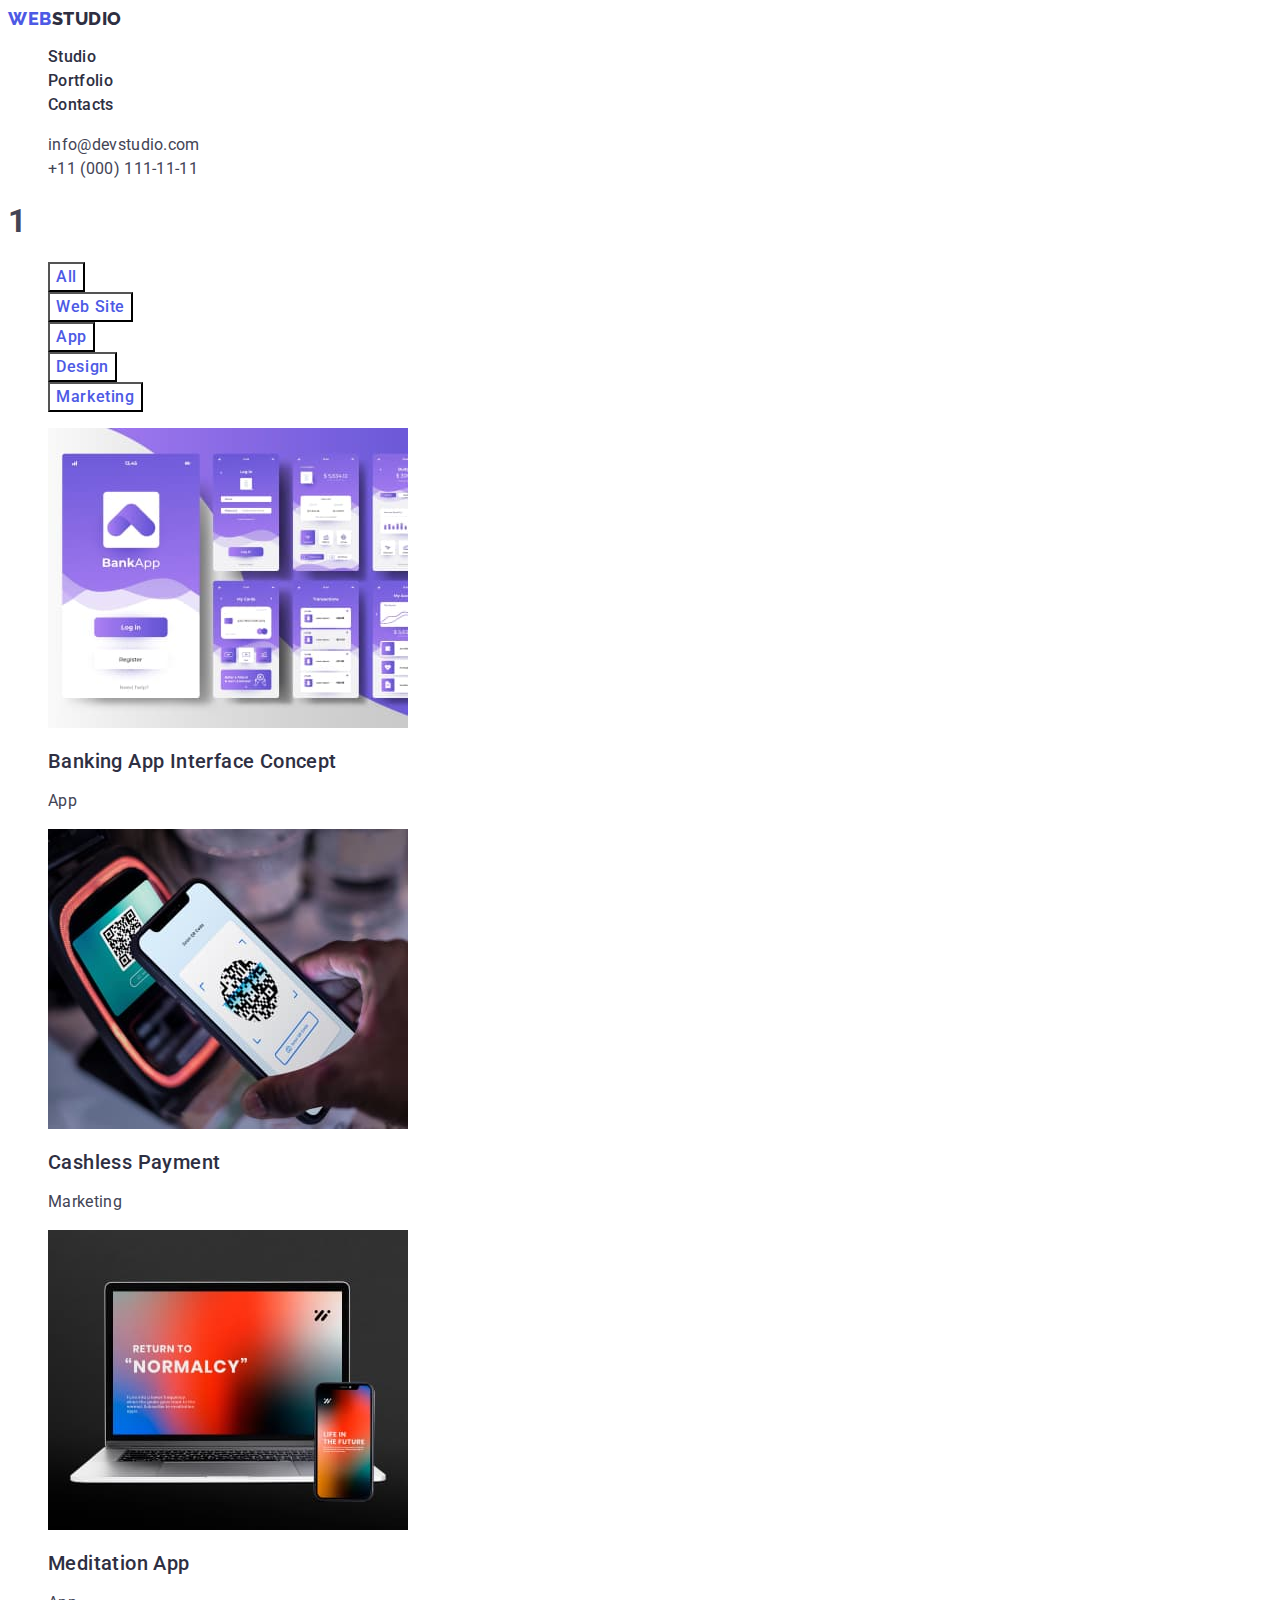
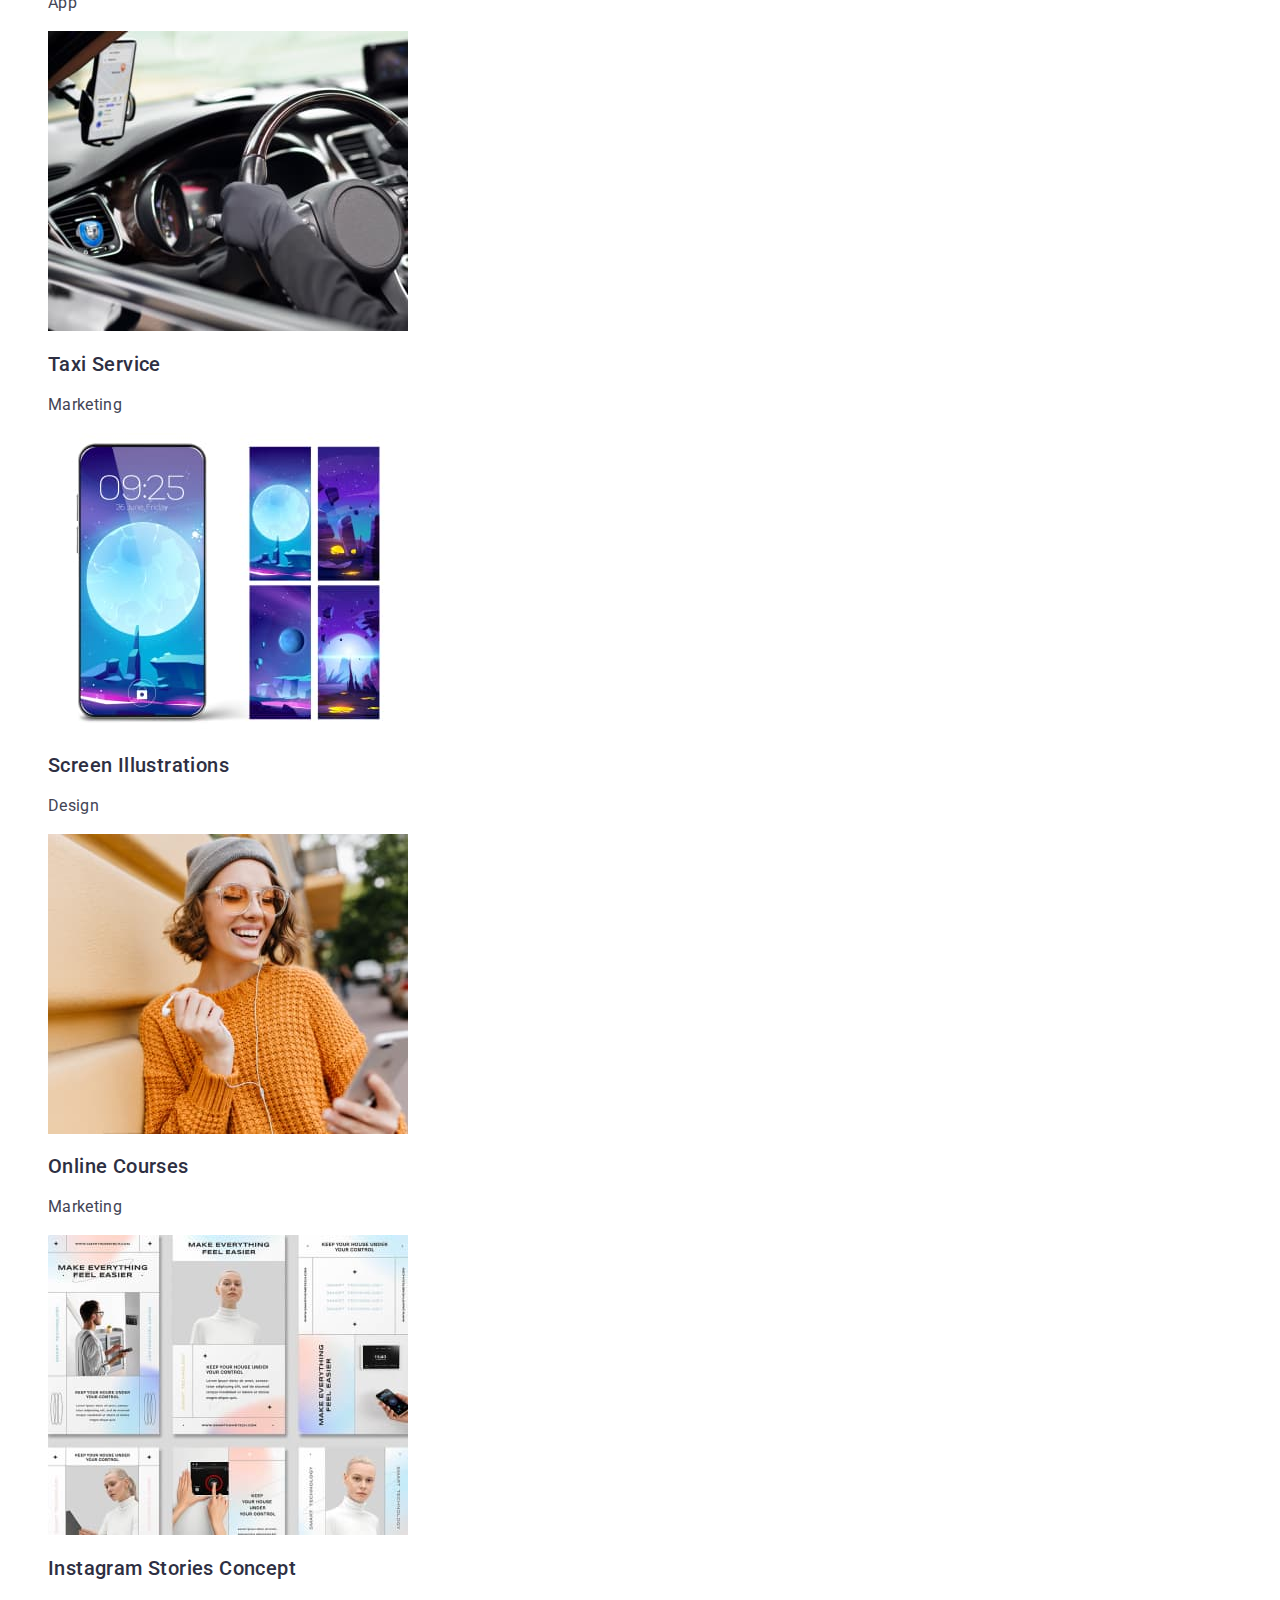
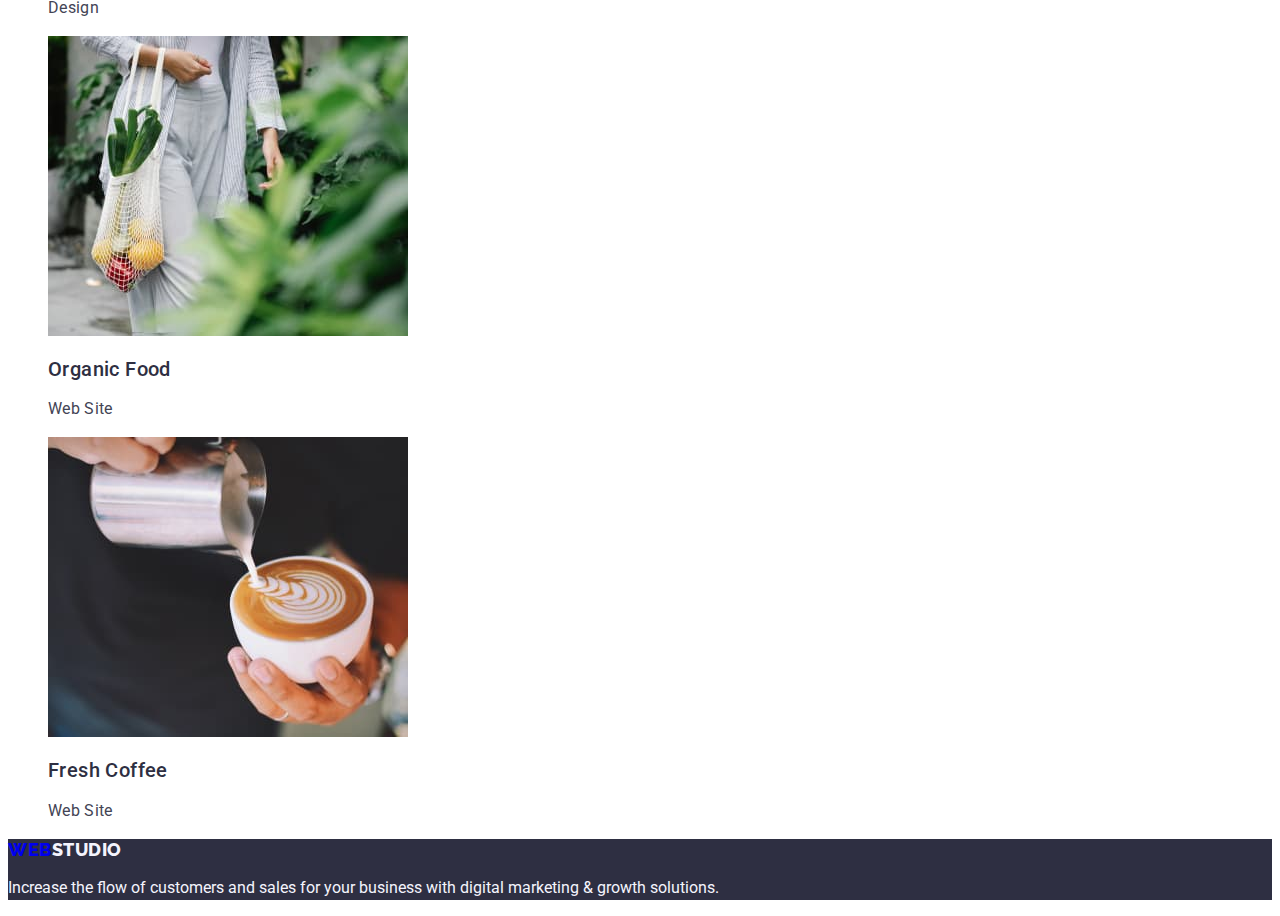
==== portfolio.html @ e20a9769 "4" ====
<!DOCTYPE html>
<html lang="en">
  <head>
    <meta charset="UTF-8" />
    <meta name="viewport" content="width=device-width, initial-scale=1.0" />
    <title>Document</title>
    <link href="./styles.css" rel="stylesheet" />
    <link rel="preconnect" href="https://fonts.googleapis.com" />
    <link rel="preconnect" href="https://fonts.gstatic.com" crossorigin />
    <link
      href="https://fonts.googleapis.com/css2?family=Raleway:wght@800&family=Roboto:wght@400;500;700&display=swap"
      rel="stylesheet"
    />
  </head>
  <body>
    <header class="header">
      <nav>
        <a href="./portfolio.html" class="pstudio link"
          >Web<span class="portstudio">Studio</span></a
        >
        <ul class="list">
          <li>
            <a href="./index.html" class="apstudio link">Studio</a>
          </li>
          <li>
            <a href="./portfolio.html" class="apstudio link"
              >Portfolio</a
            >
          </li>
          <li><a href="" class="apstudio link">Contacts</a></li>
        </ul>
        <address class="address">
          <ul class="list">
            <li>
              <a href="mailto:info@devstudio.com" class="pcontact link"
                >info@devstudio.com</a
              >
            </li>
            <li>
              <a href="tel:+110001111111" class="pcontact link"
                >+11 (000) 111-11-11</a
              >
            </li>
          </ul>
        </address>
      </nav>
    </header>
    <main>
      <section>
        <h1>1</h1>
        <ul class="list">
          <li><button type="button" class="button">All</button></li>
          <li>
            <button type="button" class="button">Web Site</button>
          </li>
          <li><button type="button" class="button">App</button></li>
          <li><button type="button" class="button">Design</button></li>
          <li>
            <button type="button" class="button">Marketing</button>
          </li>
        </ul>
        <ul class="list">
          <li>
            <a href="" class="link">
              <img
                src="./images2/img1.jpg"
                alt="Banking App Interface"
                width="360"
                height="300"
              />
              <h2 class="banking_app">Banking App Interface Concept</h2>
              <p class="app">App</p>
            </a>
          </li>
          <li>
            <a href="" class="link">
              <img
                src="./images2/img2.jpg"
                alt="Cashless payment"
                width="360"
                height="300"
              />
              <h2 class="banking_app">Cashless Payment</h2>
              <p class="app">Marketing</p>
            </a>
          </li>
          <li>
            <a href="" class="link">
              <img
                src="./images2/img3.jpg"
                alt="Meditation app"
                width="360"
                height="300"
              />
              <h2 class="banking_app">Meditation App</h2>
              <p class="app">App</p>
            </a>
          </li>
          <li>
            <a href="" class="link">
              <img
                src="./images2/img4.jpg"
                alt="Car and driver"
                width="360"
                height="300"
              />
              <h2 class="banking_app">Taxi Service</h2>
              <p class="app">Marketing</p>
            </a>
          </li>
          <li>
            <a href="" class="link">
              <img
                src="./images2/img5.jpg"
                alt="Smartphone"
                width="360"
                height="300"
              />
              <h2 class="banking_app">Screen Illustrations</h2>
              <p class="app">Design</p>
            </a>
          </li>
          <li>
            <a href="" class="link">
              <img
                src="images2/img6.jpg"
                alt="Woman with smartphone"
                width="360"
                height="300"
              />
              <h2 class="banking_app">Online Courses</h2>
              <p class="app">Marketing</p>
            </a>
          </li>
          <li>
            <a href="" class="link">
              <img
                src="./images2/img7.jpg"
                alt="Instagram stories"
                width="360"
                height="300"
              />
              <h2 class="banking_app">Instagram Stories Concept</h2>
              <p class="app">Design</p>
            </a>
          </li>
          <li>
            <a href="" class="link">
              <img
                src="./images2/img8.jpg"
                alt="Woman with bag"
                width="360"
                height="300"
              />
              <h2 class="banking_app">Organic Food</h2>
              <p class="app">Web Site</p>
            </a>
          </li>
          <li>
            <a href="" class="link">
              <img
                src="./images2/img9.jpg"
                alt="Coffee and milk"
                width="360"
                height="300"
              />
              <h2 class="banking_app">Fresh Coffee</h2>
              <p class="app">Web Site</p>
            </a>
          </li>
        </ul>
      </section>
    </main>
    <footer class="pfooter">
      <a href="./index.html" class="logo link"
        >Web<span class="p-studio">Studio</span></a
      >

      <p class="p-footer">
        Increase the flow of customers and sales for your business with digital
        marketing & growth solutions.
      </p>
    </footer>
  </body>
</html>
---- styles.css ----
:root{--primary-color:#4d5ae5;
--button--color:#4d5ae5;
--button--background-color:#F4F4FD;
--title-color:#2e2f42;
--section-color:#434455;}

body{font-family: "Roboto", sans-serif; color:#434455; background-color: #FFFFFF}

.web{font-family: "Raleway", sans-serif; font-weight: 800; font-size: 18px; line-height: 1.17; letter-spacing: 0.03em; text-transform: uppercase; color: #4D5AE5}

.link{text-decoration: none;}

.studio {color:#2E2F42; font-family: "Raleway", sans-serif; font-size:18px; font-weight: 800;}

.list{list-style: none}

.astudio{font-weight: 500; font-size: 16px; line-height: 1.5; letter-spacing: 0.02em; color:#2E2F42}

.astudio:focus{color:#404bbf;}

.astudio:hover{color: #404bbf}

.email{text-decoration: none; ; font-size: 16px; line-height: 1.5; letter-spacing: 0.02em; color: var(--section-color)}

.email:focus{color:#404bbf}

.email:hover{color:#404bbf}

.tel{text-decoration: none; ; font-size: 16px; line-height: 1.5; letter-spacing: 0.02em}

.tel:focus{color:#404bbf}

.tel:hover{color:#404bbf}

.footerweb2{text-decoration: none}

.mailandtel{color:#434455; font-family: "Roboto"; font-size: 16px; font-weight: 400; font-style: normal}

.presentation{background-color: #2E2F42; }

.solutions{line-height: 1.07; text-align: center; letter-spacing: 0.02em; color: #FFFFFF; font-size: 56px;}

.team{background-color: #F4F4FD}

footer{background-color:#2E2F42}
 
.order{background-color: #4D5AE5; color:#FFFFFF; cursor: pointer; font-family: Roboto, sans-serif; font-weight: 500; font-size: 16px; line-height: 1.5; letter-spacing: 0.04em;}

.order:focus{background-color: #404BBF;}

.order:hover{background-color:#404BBF}

.strategy{color:#2E2F42; font-weight: 500; font-size: 20px; line-height: 1.2; letter-spacing: 0.02em;}

.punctuality{color:#2E2F42; font-weight: 500; font-size: 20px; line-height: 1.2; letter-spacing: 0.02em;}

.diligence{color:#2E2F42; font-weight: 500; font-size: 20px; line-height: 1.2; letter-spacing: 0.02em;}

.technologies{color:#2E2F42; font-weight: 500; font-size: 20px; line-height: 1.2; letter-spacing: 0.02em;}

.problem{color: #434455;  font-size: 16px; line-height: 1.5; letter-spacing: 0.02em;}

.message{color: #434455;  font-size: 16px; line-height: 1.5; letter-spacing: 0.02em;}

.brands{color: #434455;  font-size: 16px; line-height: 1.5; letter-spacing: 0.02em;}

.digital{color: #434455;  font-size: 16px; line-height: 1.5; letter-spacing: 0.02em;}

.responsibilities{font-size: 36px; line-height: 1.11; text-align: center; letter-spacing: 0.02em; text-transform: capitalize; color: #2E2F42}

.team{font-size: 36px; line-height: 1.11; text-align: center; letter-spacing: 0.02em; text-transform: capitalize; color:#2E2F42}

.image{background-color:#FFFFFF}

.image_{background-color:#FFFFFF}

.image-{background-color:#FFFFFF}

.imagen{background-color:#FFFFFF}

.mark{font-weight: 500; font-size: 20px; line-height: 1.2; letter-spacing: 0.02em; color:#2E2F42}

.designer{color:#434455; font-size: 16px; line-height: 1.5; letter-spacing: 0.02em}

.tom{font-weight: 500; font-size: 20px; line-height: 1.2; letter-spacing: 0.02em; color:#2E2F42}

.developer{color:#434455; font-size: 16px; line-height: 1.5; letter-spacing: 0.02em;}

.camila{font-weight: 500; font-size: 20px; line-height: 1.2; letter-spacing: 0.02em; color:#2E2F42}

.market{color:#434455; font-size: 16px; line-height: 1.5; letter-spacing: 0.02em;}

.daniel{font-weight: 500; font-size: 20px; line-height: 1.2; letter-spacing: 0.02em; color:#2E2F42}

.ui_des{color:#434455; font-size: 16px; line-height: 1.5; letter-spacing: 0.02em;}

.p-footer{color: #F4F4Fd; line-height:1.5; letter-spacing: 0.02 em}

.footer_i{background-color: #2E2F42;}

.i_footer_link{font-family: "Raleway", sans-serif; font-weight: 800; font-size: 18px; line-height: 1.17; letter-spacing: 0.03em; text-transform: uppercase; color:#4D5AE5}

.studio_i{color:#F4F4FD}

.i_footer_p{line-height: 1.5; color:#F4F4FD; letter-spacing: 0.02em}

body{font-family: "Roboto", sans-serif; color:#434455;}

.pstudio{font-family: "Raleway", sans-serif; font-weight: 800; font-size: 18px; line-height: 1.17; letter-spacing: 0.03em; text-transform: uppercase; color: #4D5AE5}
.portstudio{color:var(--title-color)}
.apstudio{font-weight: 500; font-size: 16px; line-height: 1.5; letter-spacing: 0.02em; color: #2E2F42}

.apstudio:focus{color:#404bbf;}

.apstudio:hover{color:#404bbf;}

.apportfolio{font-weight: 500; font-size: 16px; line-height: 1.5; letter-spacing: 0.02em; color: #2E2F42}

.apportfolio:focus{color:#404bbf;}

.apportfolio:hover{color:#404bbf;}

.apcontacts{font-weight: 500; font-size: 16px; line-height: 1.5; letter-spacing: 0.02em; color: #2E2F42}

.apcontacts:focus{color:#404bbf;}

.apcontacts:hover{color:#404bbf;}

.list{list-style:none;}

.button{font-family: "Roboto", sans-serif; font-weight: 500; font-size: 16px; line-height: 1.5; letter-spacing: 0.04em; cursor: pointer;color: var(--button--color);background-color: var(--button-background-color);}

.button:focus{color:#FFFFFF; background-color: #404BBF;}

.button:hover{color:#FFFFFF; background-color: #404BBF;}

.icontact{font-size: 16px; line-height: 1.5; letter-spacing: 0.02em; color: var(--section-color)}

.icontact:hover{color:#404bbf}

.icontact:focus{color: #404bbf}

.banking_app{font-weight: 500; font-size: 20px; line-height: 1.2; letter-spacing: 0.02em; color:var(--title-color)}

.app{font-size: 16px; line-height: 1.5; letter-spacing: 0.02em;color:var(--section-color) }

.payment{font-weight: 500; font-size: 20px; line-height: 1.2; letter-spacing: 0.02em;color:var(--title-color)}

.markt{font-size: 16px; line-height: 1.5; letter-spacing: 0.02em;color:var(--section-color)  }

.meditation{font-weight: 500; font-size: 20px; line-height: 1.2; letter-spacing: 0.02em;color:var(--title-color)}

._app{font-size: 16px; line-height: 1.5; letter-spacing: 0.02em;color:var(--section-color)  }

.taxi{font-weight: 500; font-size: 20px; line-height: 1.2; letter-spacing: 0.02em;color:var(--title-color)}

._markt{font-size: 16px; line-height: 1.5; letter-spacing: 0.02em;color:var(--section-color)  }

.screen{font-weight: 500; font-size: 20px; line-height: 1.2; letter-spacing: 0.02em;color:var(--title-color)}

.design{font-size: 16px; line-height: 1.5; letter-spacing: 0.02em;color:var(--section-color)  }

.courses{font-weight: 500; font-size: 20px; line-height: 1.2; letter-spacing: 0.02em;color:var(--title-color)}

.-markt{font-size: 16px; line-height: 1.5; letter-spacing: 0.02em;color:var(--section-color)  }

.instagram{font-weight: 500; font-size: 20px; line-height: 1.2; letter-spacing: 0.02em;color:var(--title-color)}

._design{font-size: 16px; line-height: 1.5; letter-spacing: 0.02em;color:var(--section-color)  }

.food{font-weight: 500; font-size: 20px; line-height: 1.2; letter-spacing: 0.02em;color:var(--title-color)}

.site{font-size: 16px; line-height: 1.5; letter-spacing: 0.02em;color:var(--section-color)  }

.coffee{font-weight: 500; font-size: 20px; line-height: 1.2; letter-spacing: 0.02em;color:var(--title-color)}

._site{font-size: 16px; line-height: 1.5; letter-spacing: 0.02em;color:var(--section-color)  }

.pfooter{background-color: #2E2F42; }

.logo{font-family: "Raleway", sans-serif; font-weight: 800; font-size: 18px; line-height: 1.17; letter-spacing: 0.03em; text-transform: uppercase; var(--primary-color)}

.link{text-decoration: none;}

.p-studio{color:#F4F4FD}

.pcontact{font-size: 16px; line-height: 1.5; letter-spacing: 0.02em; color: var(--title0color)}

.pcontact:focus{color:#404BBF}

.pcontact:hover{color:#404BBF}

.address{font-style:normal}
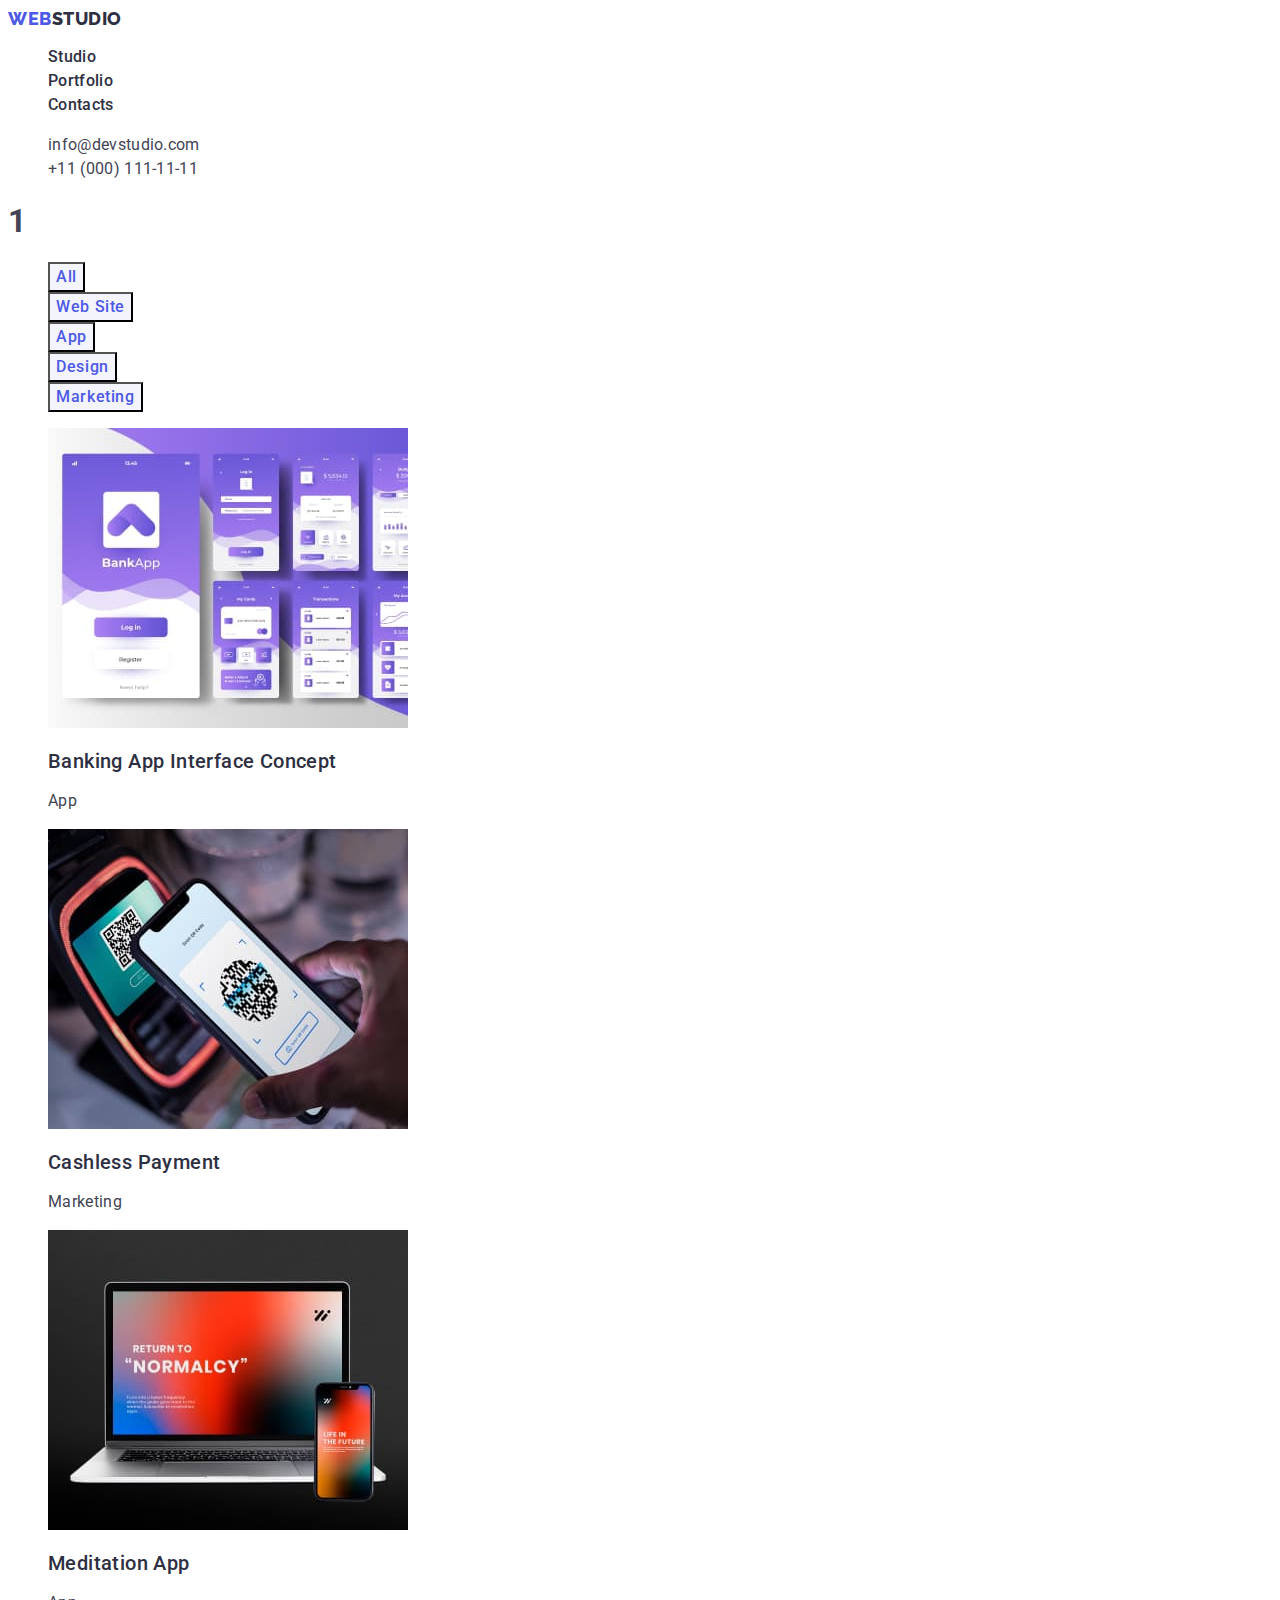
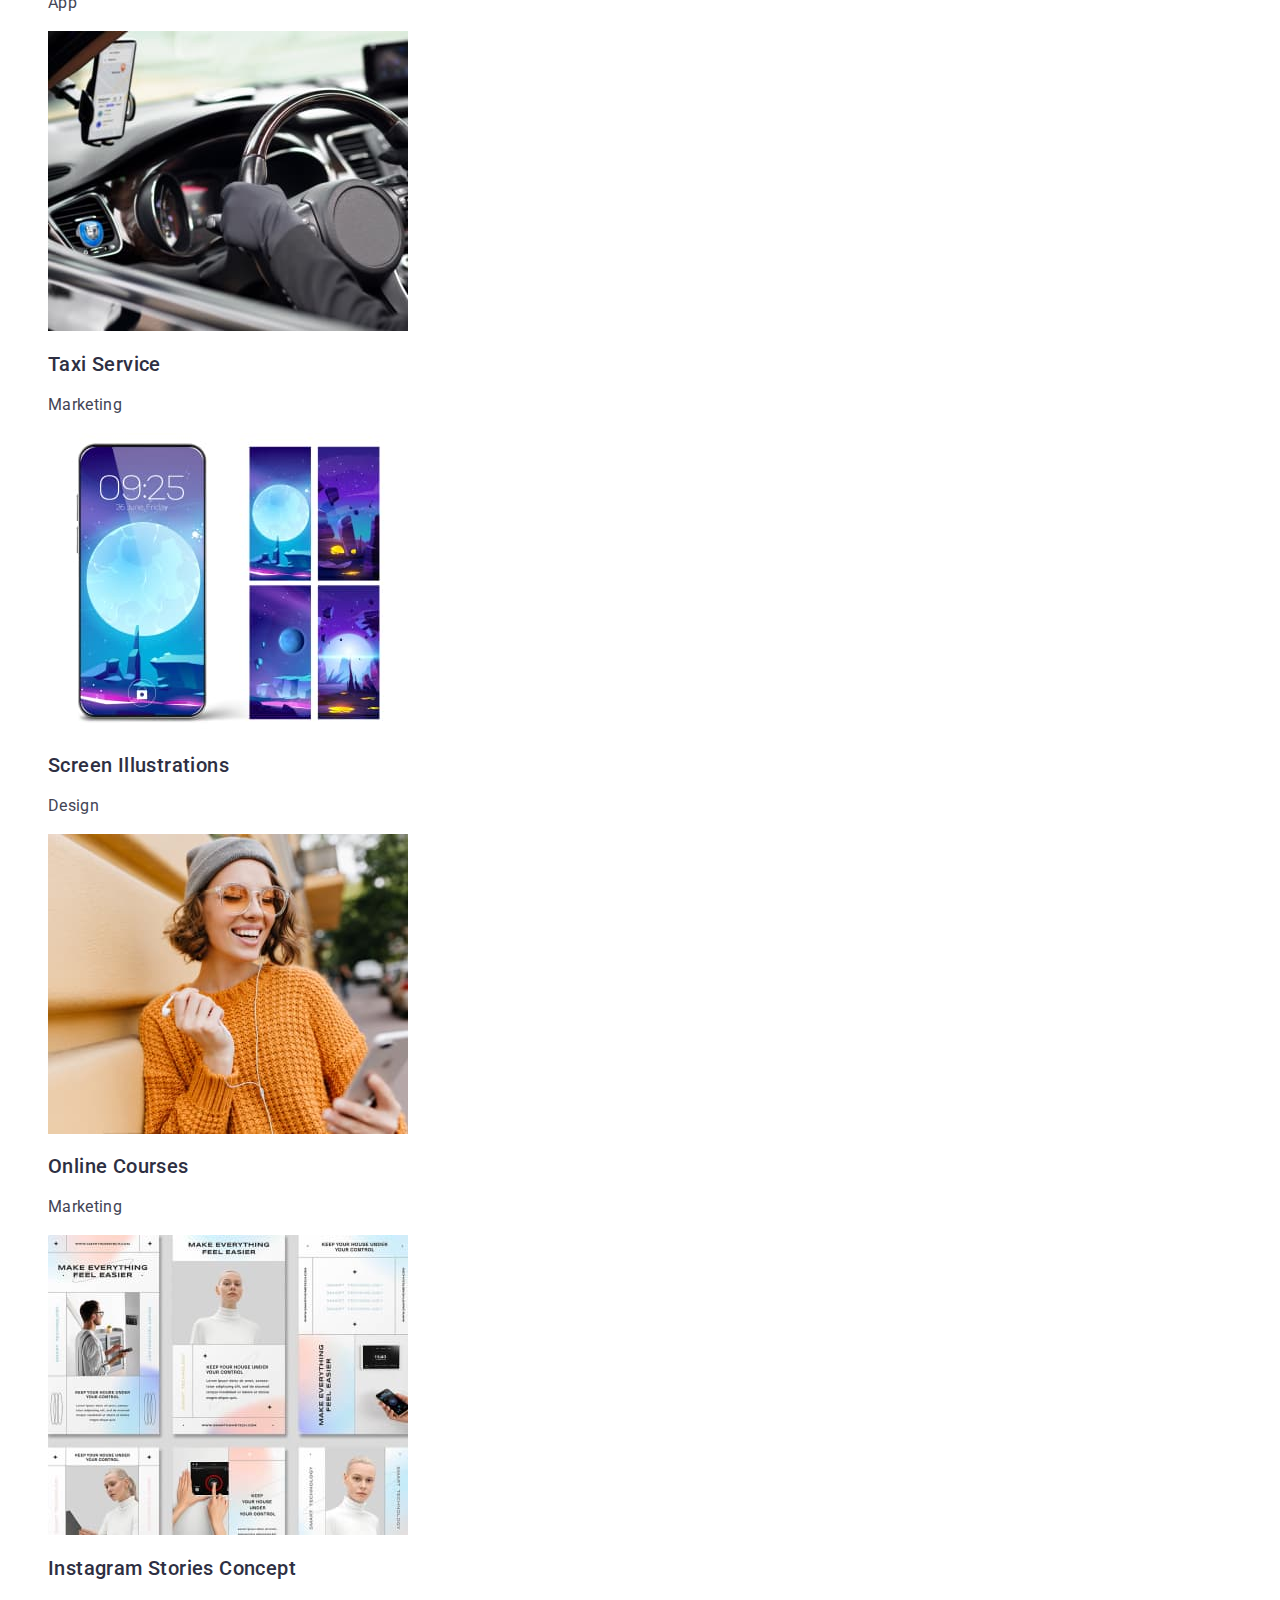
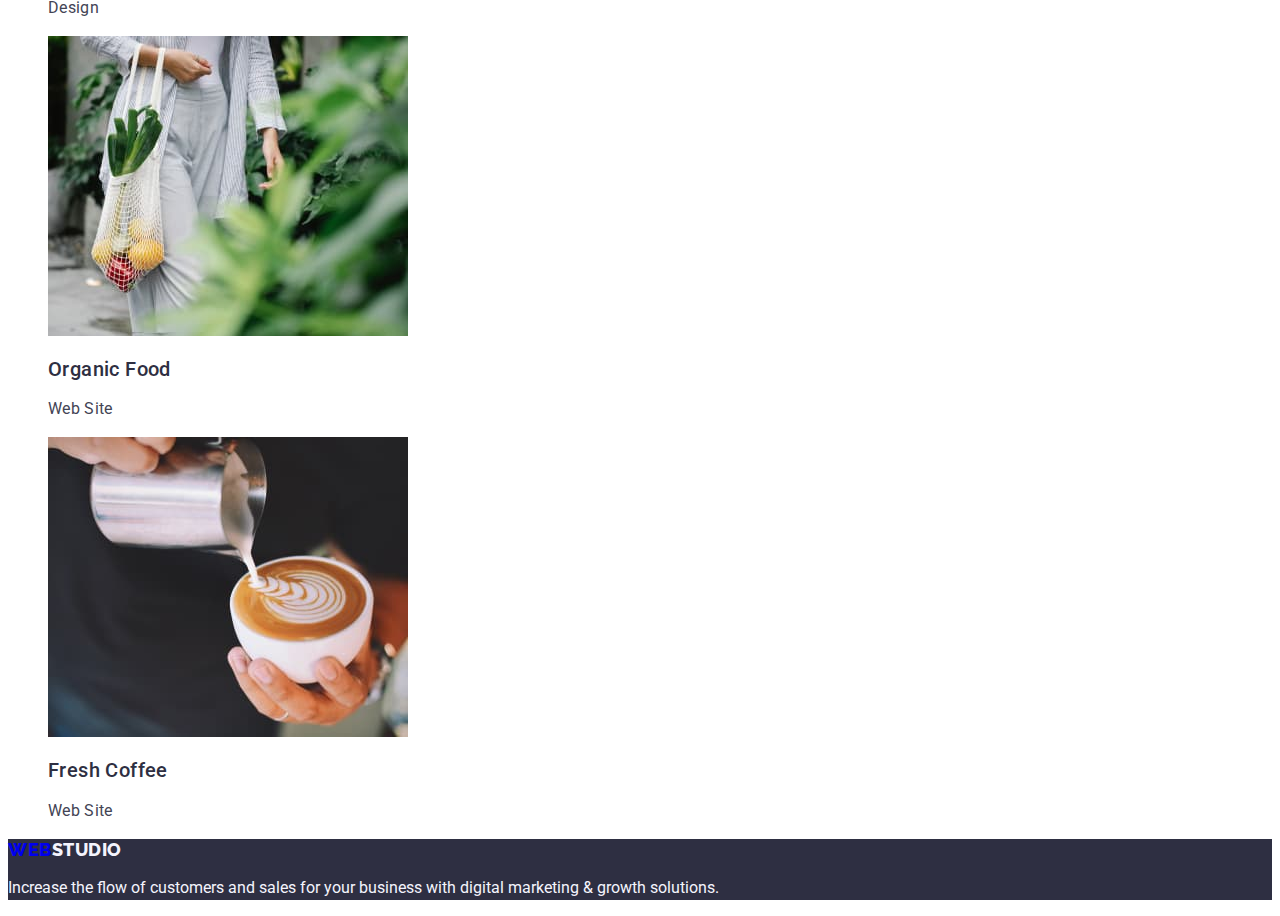
==== commit a58ffe32: "6" ====
--- a/portfolio.html
+++ b/portfolio.html
@@ -29,6 +29,7 @@
           </li>
           <li><a href="" class="apstudio link">Contacts</a></li>
         </ul>
+      </nav>
         <address class="address">
           <ul class="list">
             <li>
@@ -43,7 +44,6 @@
             </li>
           </ul>
         </address>
-      </nav>
     </header>
     <main>
       <section>
@@ -63,7 +63,7 @@
           <li>
             <a href="" class="link">
               <img
-                src="./images2/img1.jpg"
+                src="./images/img8.jpg"
                 alt="Banking App Interface"
                 width="360"
                 height="300"
@@ -75,7 +75,7 @@
           <li>
             <a href="" class="link">
               <img
-                src="./images2/img2.jpg"
+                src="./images/img9.jpg"
                 alt="Cashless payment"
                 width="360"
                 height="300"
@@ -87,7 +87,7 @@
           <li>
             <a href="" class="link">
               <img
-                src="./images2/img3.jpg"
+                src="./images/img10.jpg"
                 alt="Meditation app"
                 width="360"
                 height="300"
@@ -99,7 +99,7 @@
           <li>
             <a href="" class="link">
               <img
-                src="./images2/img4.jpg"
+                src="./images/img11.jpg"
                 alt="Car and driver"
                 width="360"
                 height="300"
@@ -111,7 +111,7 @@
           <li>
             <a href="" class="link">
               <img
-                src="./images2/img5.jpg"
+                src="./images/img12.jpg"
                 alt="Smartphone"
                 width="360"
                 height="300"
@@ -123,7 +123,7 @@
           <li>
             <a href="" class="link">
               <img
-                src="images2/img6.jpg"
+                src="./images/img13.jpg"
                 alt="Woman with smartphone"
                 width="360"
                 height="300"
@@ -135,7 +135,7 @@
           <li>
             <a href="" class="link">
               <img
-                src="./images2/img7.jpg"
+                src="./images/img14.jpg"
                 alt="Instagram stories"
                 width="360"
                 height="300"
@@ -147,7 +147,7 @@
           <li>
             <a href="" class="link">
               <img
-                src="./images2/img8.jpg"
+                src="./images/img15.jpg"
                 alt="Woman with bag"
                 width="360"
                 height="300"
@@ -159,7 +159,7 @@
           <li>
             <a href="" class="link">
               <img
-                src="./images2/img9.jpg"
+                src="./images/img16.jpg"
                 alt="Coffee and milk"
                 width="360"
                 height="300"
--- a/styles.css
+++ b/styles.css
@@ -128,7 +128,7 @@
 
 .list{list-style:none;}
 
-.button{font-family: "Roboto", sans-serif; font-weight: 500; font-size: 16px; line-height: 1.5; letter-spacing: 0.04em; cursor: pointer;color: var(--button--color);background-color: var(--button-background-color);}
+.button{font-family: "Roboto", sans-serif; font-weight: 500; font-size: 16px; line-height: 1.5; letter-spacing: 0.04em; cursor: pointer;color: var(--button--color);background-color: var(--button--background-color);}
 
 .button:focus{color:#FFFFFF; background-color: #404BBF;}
 
@@ -178,7 +178,7 @@
 
 .pfooter{background-color: #2E2F42; }
 
-.logo{font-family: "Raleway", sans-serif; font-weight: 800; font-size: 18px; line-height: 1.17; letter-spacing: 0.03em; text-transform: uppercase; var(--primary-color)}
+.logo{font-family: "Raleway", sans-serif; font-weight: 800; font-size: 18px; line-height: 1.17; letter-spacing: 0.03em; text-transform: uppercase; var(--button--color)}
 
 .link{text-decoration: none;}
 
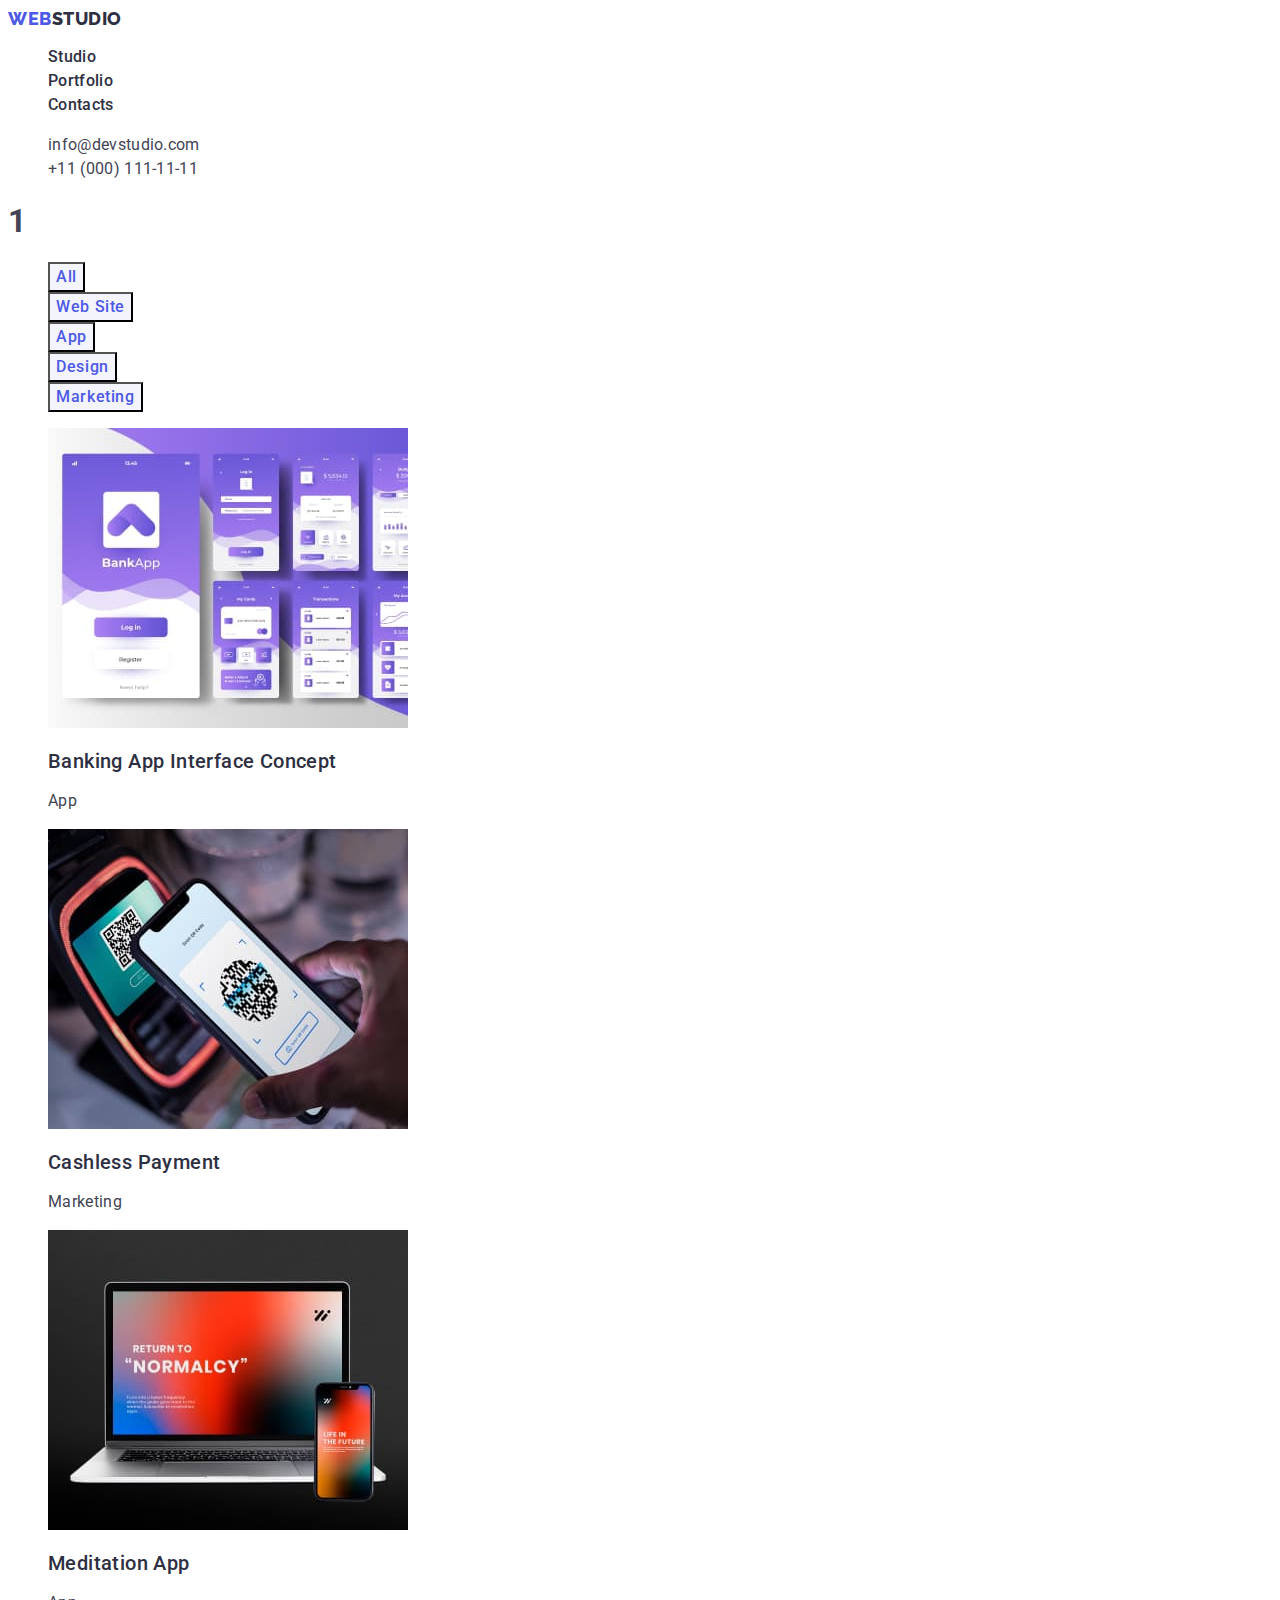
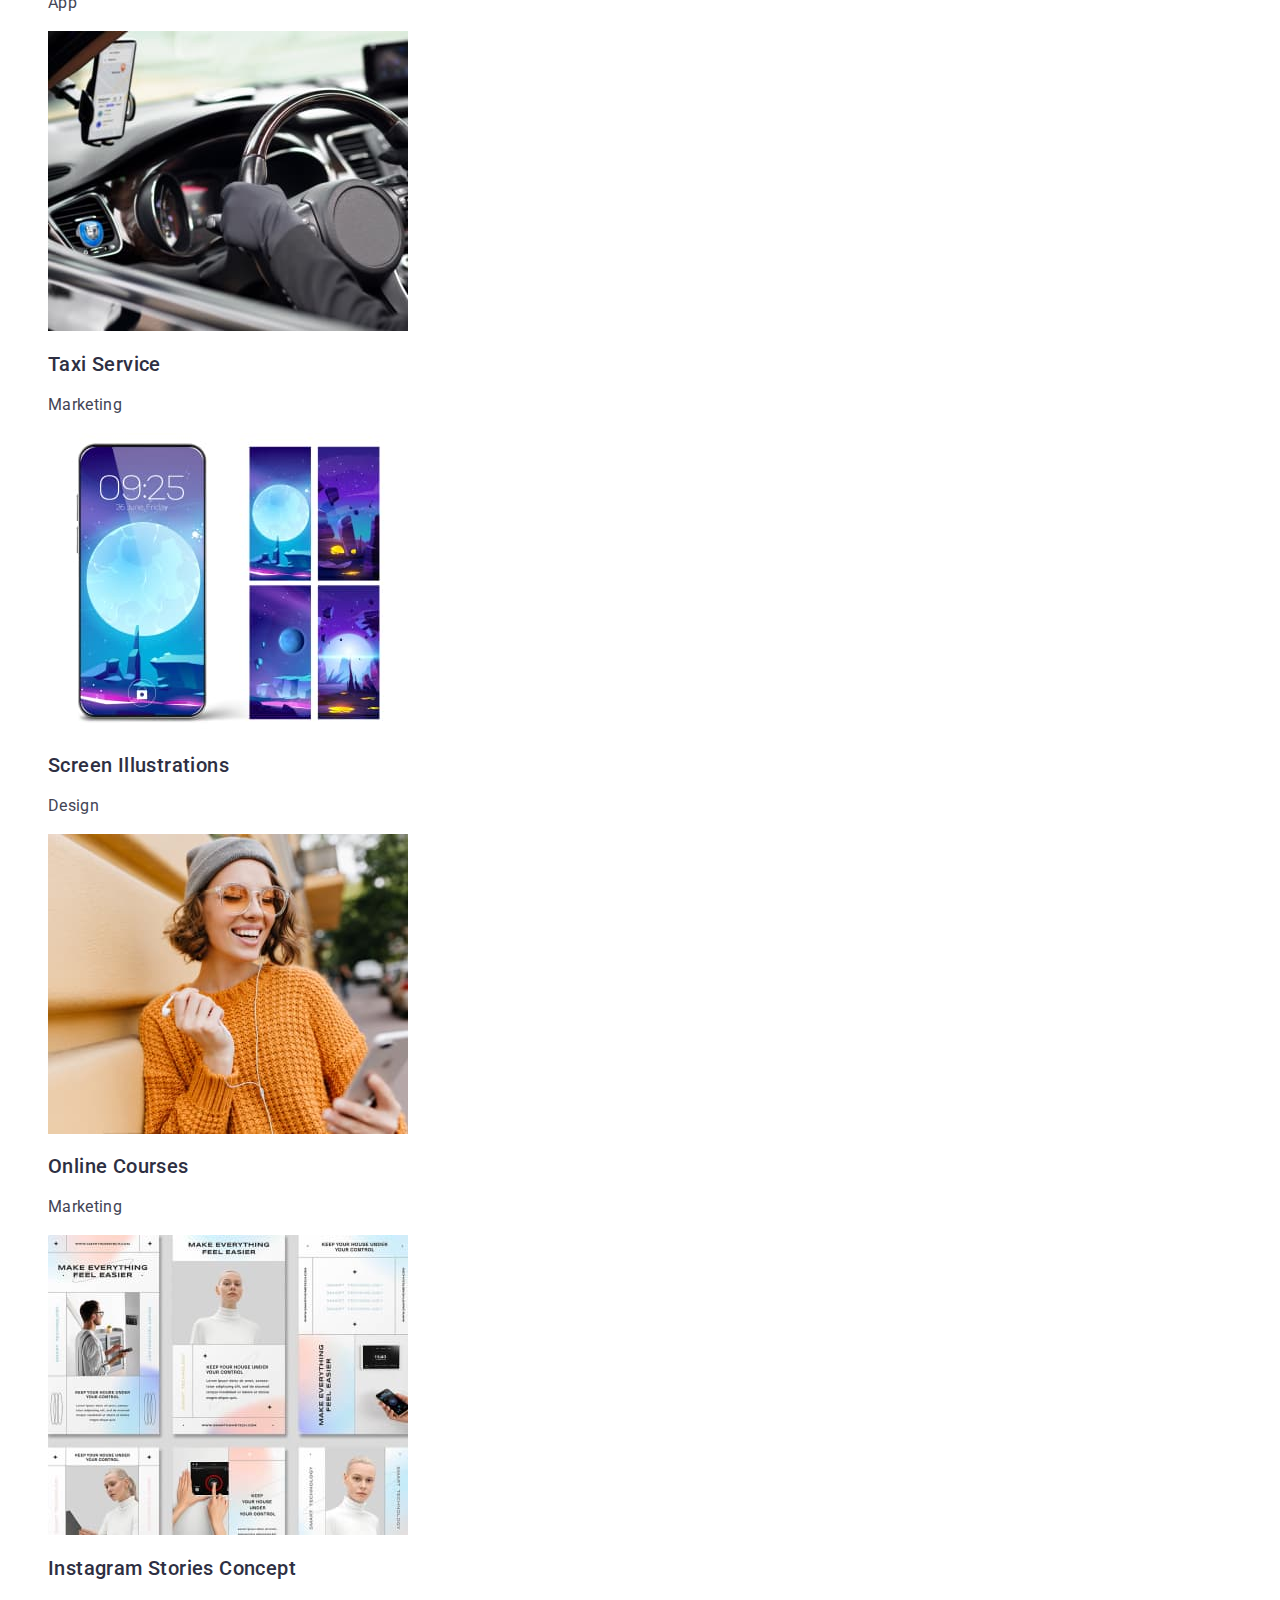
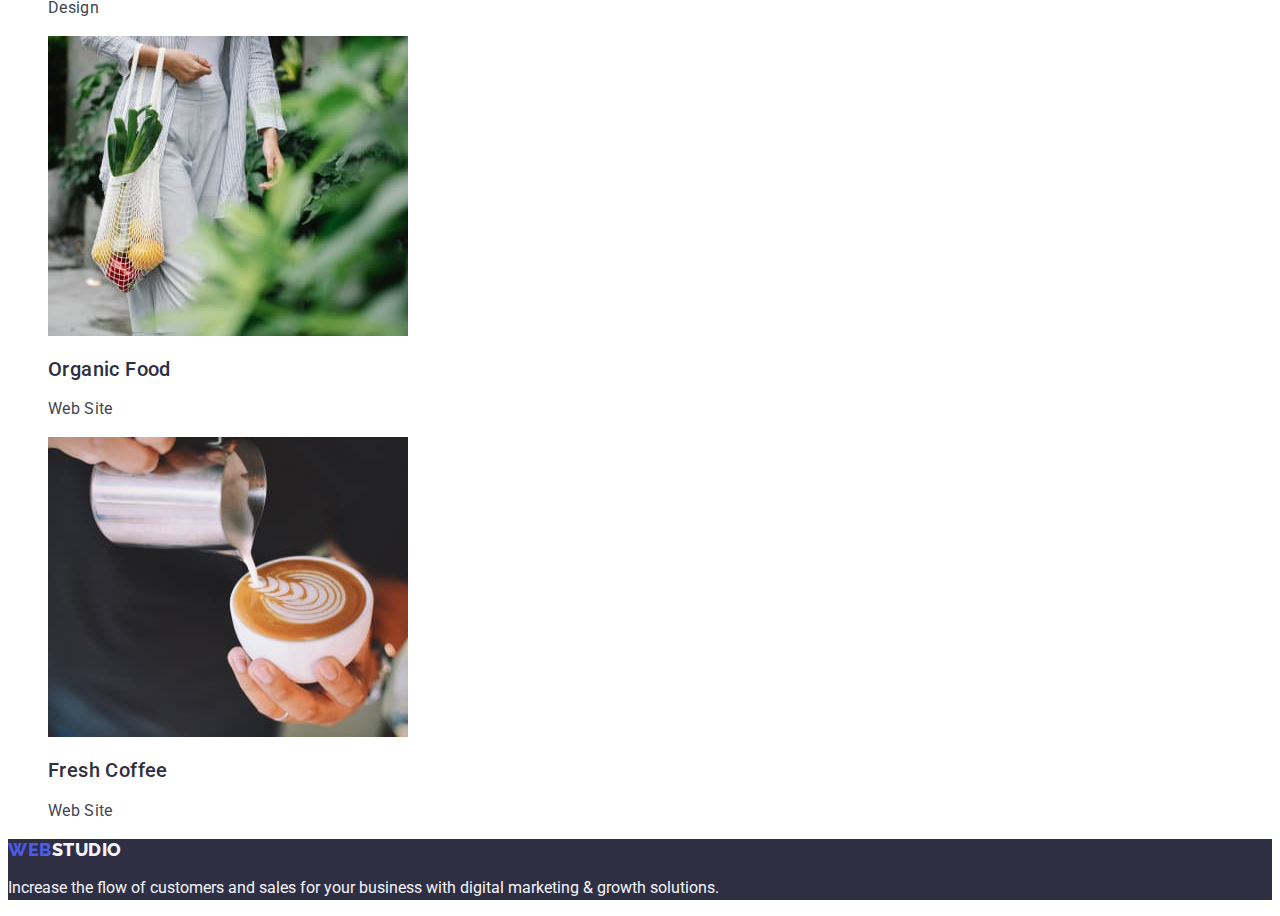
==== commit aec16376: "7" ====
--- a/portfolio.html
+++ b/portfolio.html
@@ -4,7 +4,7 @@
     <meta charset="UTF-8" />
     <meta name="viewport" content="width=device-width, initial-scale=1.0" />
     <title>Document</title>
-    <link href="./styles.css" rel="stylesheet" />
+    <link href="./css/styles.css" rel="stylesheet" />
     <link rel="preconnect" href="https://fonts.googleapis.com" />
     <link rel="preconnect" href="https://fonts.gstatic.com" crossorigin />
     <link
--- a/css/styles.css
+++ b/css/styles.css
@@ -0,0 +1,112 @@
+:root{--primary-color:#4d5ae5;
+--button--color:#4d5ae5;
+--button--background-color:#F4F4FD;
+--title-color:#2e2f42;
+--section-color:#434455;}
+
+body{font-family: "Roboto", sans-serif; color:#434455; background-color: #FFFFFF}
+
+.web{font-family: "Raleway", sans-serif; font-weight: 800; font-size: 18px; line-height: 1.17; letter-spacing: 0.03em; text-transform: uppercase; color: #4D5AE5}
+
+.link{text-decoration: none;}
+
+.studio {color:#2E2F42; font-family: "Raleway", sans-serif; font-size:18px; font-weight: 800;}
+
+.list{list-style: none}
+
+.astudio{font-weight: 500; font-size: 16px; line-height: 1.5; letter-spacing: 0.02em; color:#2E2F42}
+
+.astudio:focus{color:#404bbf;}
+
+.astudio:hover{color: #404bbf}
+
+.footerweb2{text-decoration: none}
+
+.mailandtel{color:#434455; font-family: "Roboto"; font-size: 16px; font-weight: 400; font-style: normal}
+
+.presentation{background-color: #2E2F42; }
+
+.solutions{line-height: 1.07; text-align: center; letter-spacing: 0.02em; color: #FFFFFF; font-size: 56px;}
+
+.team{background-color: #F4F4FD}
+
+footer{background-color:#2E2F42}
+ 
+.service{background-color: #4D5AE5; color:#FFFFFF; cursor: pointer; font-family: Roboto, sans-serif; font-weight: 500; font-size: 16px; line-height: 1.5; letter-spacing: 0.04em;}
+
+.service:focus{background-color: #404BBF;}
+
+.service:hover{background-color:#404BBF}
+
+.strategy{color:#2E2F42; font-weight: 500; font-size: 20px; line-height: 1.2; letter-spacing: 0.02em;}
+
+.problem{color: #434455;  font-size: 16px; line-height: 1.5; letter-spacing: 0.02em;}
+
+.responsibilities{font-size: 36px; line-height: 1.11; text-align: center; letter-spacing: 0.02em; text-transform: capitalize; color: #2E2F42}
+
+.team{font-size: 36px; line-height: 1.11; text-align: center; letter-spacing: 0.02em; text-transform: capitalize; color:#2E2F42}
+
+.image{background-color:#FFFFFF}
+
+.mark{font-weight: 500; font-size: 20px; line-height: 1.2; letter-spacing: 0.02em; color:#2E2F42}
+
+.designer{color:#434455; font-size: 16px; line-height: 1.5; letter-spacing: 0.02em}
+
+.ui_des{color:#434455; font-size: 16px; line-height: 1.5; letter-spacing: 0.02em;}
+
+.p-footer{color: #F4F4Fd; line-height:1.5; letter-spacing: 0.02 em}
+
+.footer_i{background-color: #2E2F42;}
+
+.i_footer_link{font-family: "Raleway", sans-serif; font-weight: 800; font-size: 18px; line-height: 1.17; letter-spacing: 0.03em; text-transform: uppercase; color:#4D5AE5}
+
+.studio_i{color:#F4F4FD}
+
+.i_footer_p{line-height: 1.5; color:#F4F4FD; letter-spacing: 0.02em}
+
+body{font-family: "Roboto", sans-serif; color:#434455;}
+
+.pstudio{font-family: "Raleway", sans-serif; font-weight: 800; font-size: 18px; line-height: 1.17; letter-spacing: 0.03em; text-transform: uppercase; color: #4D5AE5}
+.portstudio{color:var(--title-color)}
+.apstudio{font-weight: 500; font-size: 16px; line-height: 1.5; letter-spacing: 0.02em; color: #2E2F42}
+
+.apstudio:focus{color:#404bbf;}
+
+.apstudio:hover{color:#404bbf;}
+
+.list{list-style:none;}
+
+.button{font-family: "Roboto", sans-serif; font-weight: 500; font-size: 16px; line-height: 1.5; letter-spacing: 0.04em; cursor: pointer;color: var(--button--color);background-color: var(--button--background-color);}
+
+.button:focus{color:#FFFFFF; background-color: #404BBF;}
+
+.button:hover{color:#FFFFFF; background-color: #404BBF;}
+
+.icontact{font-size: 16px; line-height: 1.5; letter-spacing: 0.02em; color: var(--section-color)}
+
+.icontact:hover{color:#404bbf}
+
+.icontact:focus{color: #404bbf}
+
+.banking_app{font-weight: 500; font-size: 20px; line-height: 1.2; letter-spacing: 0.02em; color:var(--title-color)}
+
+.app{font-size: 16px; line-height: 1.5; letter-spacing: 0.02em;color:var(--section-color) }
+
+.pfooter{background-color: #2E2F42; }
+
+.logo{font-family: "Raleway", sans-serif; font-weight: 800; font-size: 18px; line-height: 1.17; letter-spacing: 0.03em; text-transform: uppercase;color: var(--button--color)}
+
+.link{text-decoration: none;}
+
+.p-studio{color:#F4F4FD}
+
+.pcontact{font-size: 16px; line-height: 1.5; letter-spacing: 0.02em; color: var(--title0color)}
+
+.pcontact:focus{color:#404BBF}
+
+.pcontact:hover{color:#404BBF}
+
+.address{font-style:normal}
+
+
+
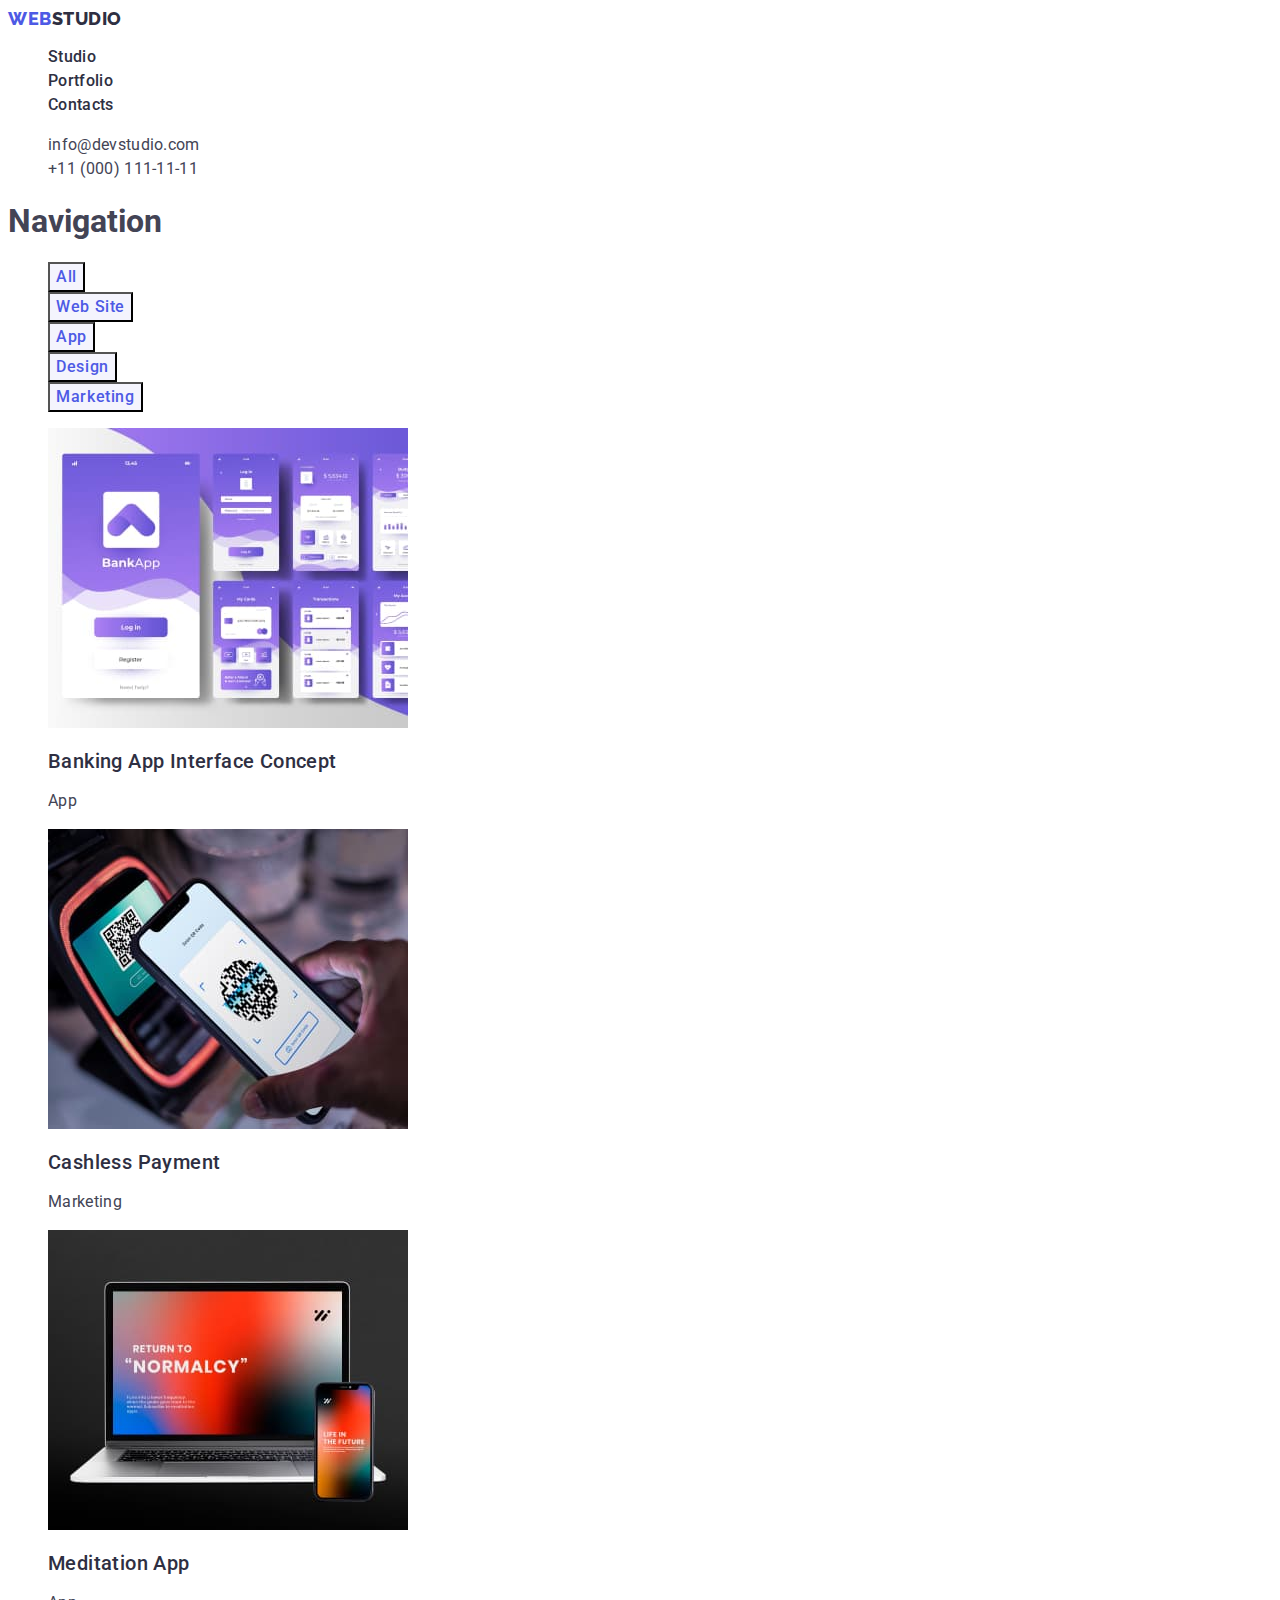
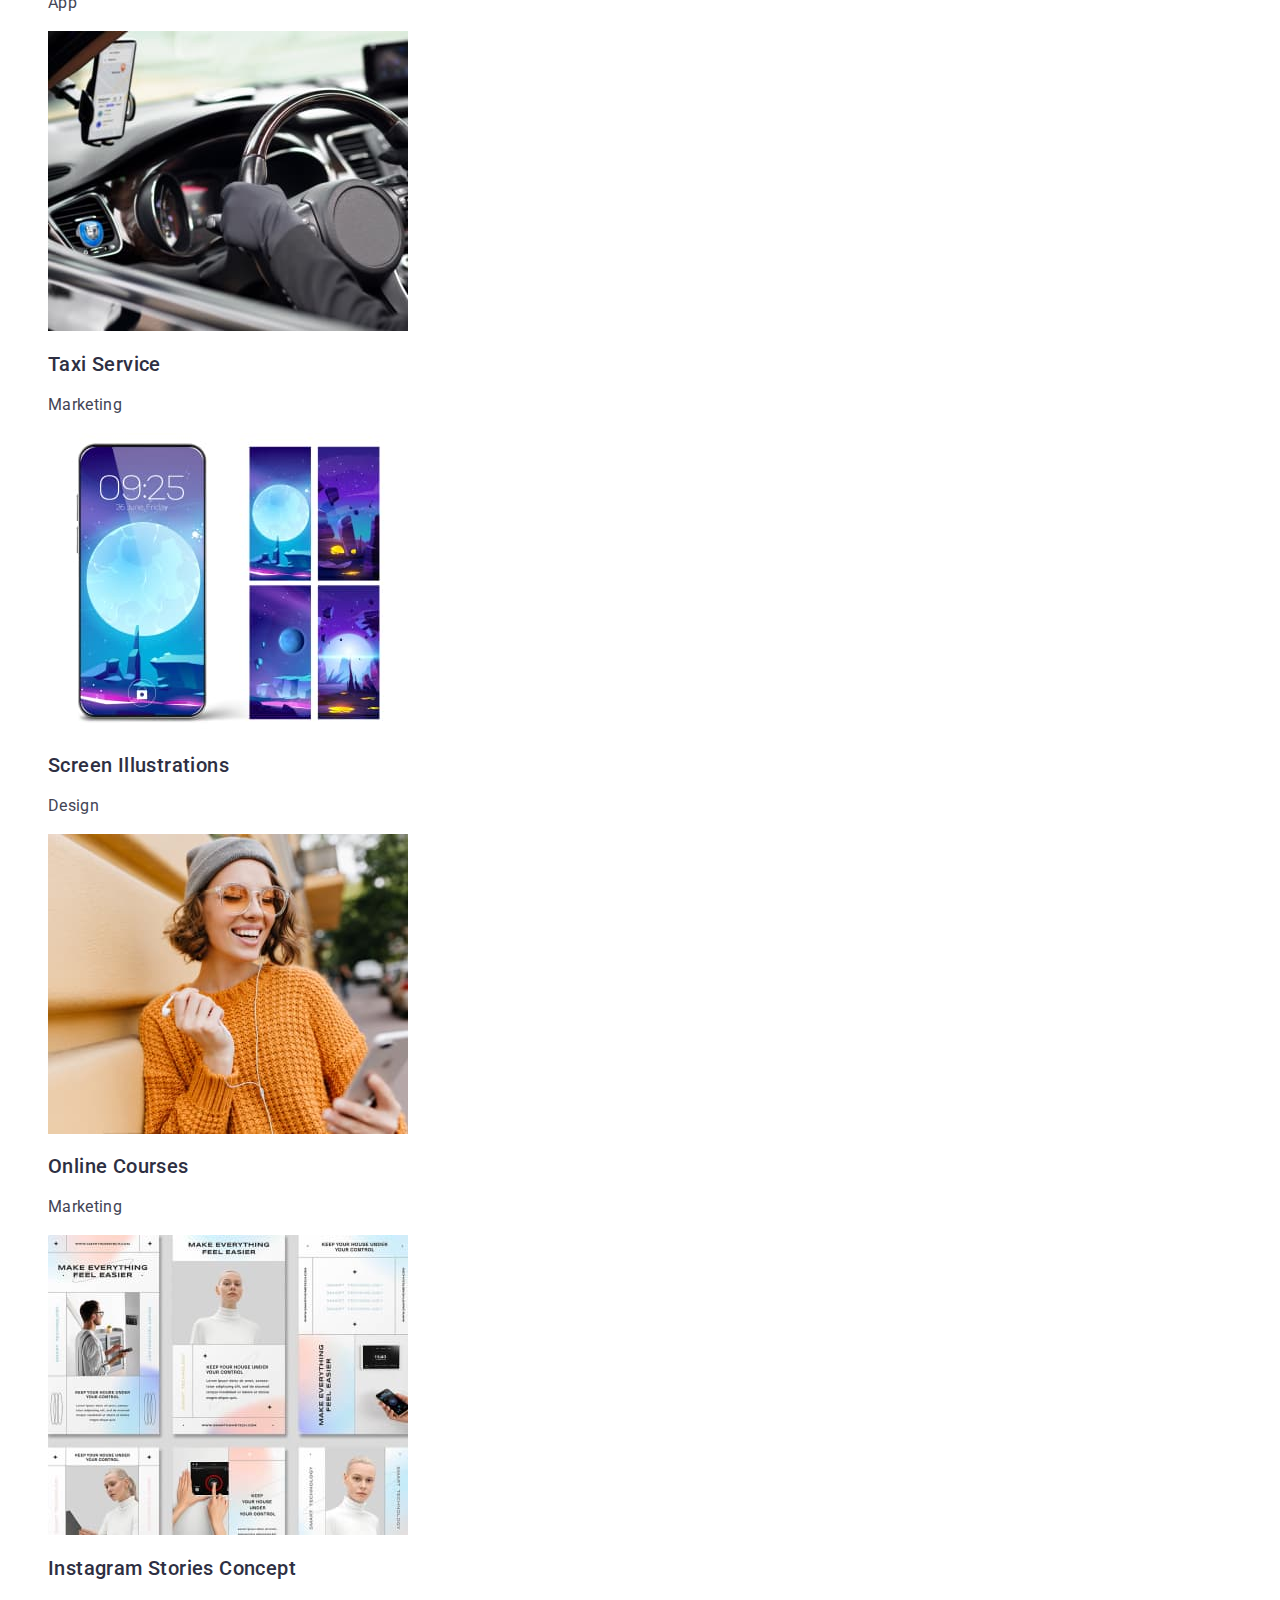
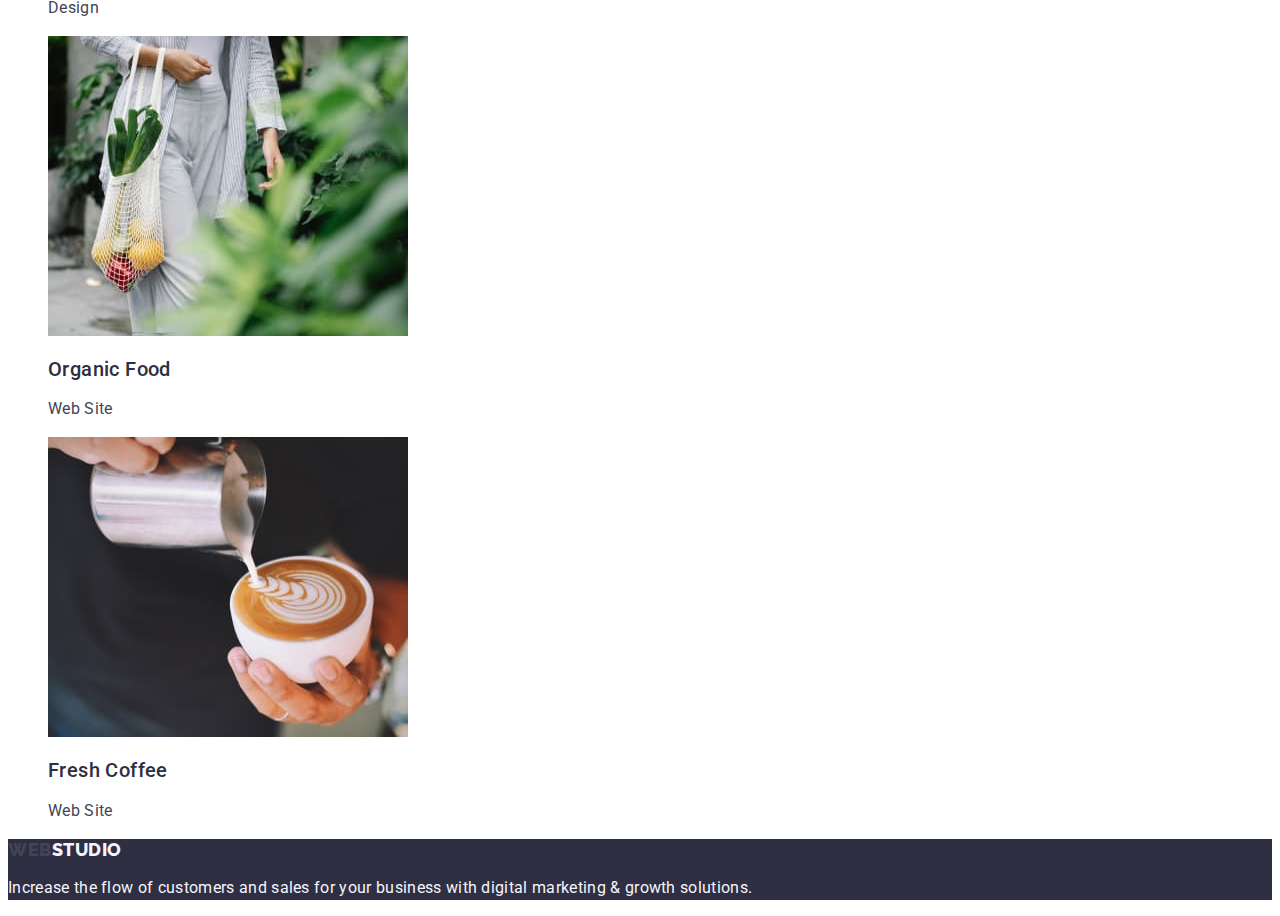
==== commit c089b559: "4" ====
--- a/portfolio.html
+++ b/portfolio.html
@@ -4,50 +4,48 @@
     <meta charset="UTF-8" />
     <meta name="viewport" content="width=device-width, initial-scale=1.0" />
     <title>Document</title>
-    <link href="./css/styles.css" rel="stylesheet" />
     <link rel="preconnect" href="https://fonts.googleapis.com" />
     <link rel="preconnect" href="https://fonts.gstatic.com" crossorigin />
     <link
       href="https://fonts.googleapis.com/css2?family=Raleway:wght@800&family=Roboto:wght@400;500;700&display=swap"
       rel="stylesheet"
     />
+    <link href="./css/styles.css" rel="stylesheet" />
   </head>
   <body>
     <header class="header">
       <nav>
-        <a href="./portfolio.html" class="pstudio link"
-          >Web<span class="portstudio">Studio</span></a
+        <a href="./portfolio.html" class="web link"
+          >Web<span class="studio">Studio</span></a
         >
         <ul class="list">
           <li>
-            <a href="./index.html" class="apstudio link">Studio</a>
+            <a href="./index.html" class="astudio link">Studio</a>
           </li>
           <li>
-            <a href="./portfolio.html" class="apstudio link"
-              >Portfolio</a
+            <a href="./portfolio.html" class="astudio link">Portfolio</a>
+          </li>
+          <li><a href="" class="astudio link">Contacts</a></li>
+        </ul>
+      </nav>
+      <address class="address">
+        <ul class="list">
+          <li>
+            <a href="mailto:info@devstudio.com" class="icontact link"
+              >info@devstudio.com</a
             >
           </li>
-          <li><a href="" class="apstudio link">Contacts</a></li>
+          <li>
+            <a href="tel:+110001111111" class="icontact link"
+              >+11 (000) 111-11-11</a
+            >
+          </li>
         </ul>
-      </nav>
-        <address class="address">
-          <ul class="list">
-            <li>
-              <a href="mailto:info@devstudio.com" class="pcontact link"
-                >info@devstudio.com</a
-              >
-            </li>
-            <li>
-              <a href="tel:+110001111111" class="pcontact link"
-                >+11 (000) 111-11-11</a
-              >
-            </li>
-          </ul>
-        </address>
+      </address>
     </header>
     <main>
       <section>
-        <h1>1</h1>
+        <h1>Navigation</h1>
         <ul class="list">
           <li><button type="button" class="button">All</button></li>
           <li>
@@ -173,10 +171,10 @@
     </main>
     <footer class="pfooter">
       <a href="./index.html" class="logo link"
-        >Web<span class="p-studio">Studio</span></a
+        >Web<span class="studio_i">Studio</span></a
       >
 
-      <p class="p-footer">
+      <p class="i_footer_p">
         Increase the flow of customers and sales for your business with digital
         marketing & growth solutions.
       </p>
--- a/css/styles.css
+++ b/css/styles.css
@@ -1,110 +1,78 @@
-:root{--primary-color:#4d5ae5;
---button--color:#4d5ae5;
---button--background-color:#F4F4FD;
+:root{--primary-color:#4d5ae5;;
+--button-background-color:#F4F4FD;
 --title-color:#2e2f42;
---section-color:#434455;}
+--section-color:#434455;
+--white-color:#FFFFFF;
+--focushover-color:#404bbf;}
 
-body{font-family: "Roboto", sans-serif; color:#434455; background-color: #FFFFFF}
 
-.web{font-family: "Raleway", sans-serif; font-weight: 800; font-size: 18px; line-height: 1.17; letter-spacing: 0.03em; text-transform: uppercase; color: #4D5AE5}
+body{font-family: "Roboto", sans-serif; color:#434455; background-color: var(--white-color)}
+
+.web{font-family: "Raleway", sans-serif; font-weight: 800; font-size: 18px; line-height: 1.17; letter-spacing: 0.03em; text-transform: uppercase; color: var(--primary-color)}
 
 .link{text-decoration: none;}
 
-.studio {color:#2E2F42; font-family: "Raleway", sans-serif; font-size:18px; font-weight: 800;}
+.studio {color: var(--title-color); }
 
 .list{list-style: none}
 
-.astudio{font-weight: 500; font-size: 16px; line-height: 1.5; letter-spacing: 0.02em; color:#2E2F42}
+.astudio{font-weight: 500; font-size: 16px; line-height: 1.5; letter-spacing: 0.02em; color: var(--title-color)}
 
-.astudio:focus{color:#404bbf;}
+.astudio:focus{color: var(--focushover-color);}
 
-.astudio:hover{color: #404bbf}
+.astudio:hover{color: var(--focushover-color)}
 
 .footerweb2{text-decoration: none}
 
-.mailandtel{color:#434455; font-family: "Roboto"; font-size: 16px; font-weight: 400; font-style: normal}
+.mailandtel{color: var(--section-color); font-family: "Roboto"; font-size: 16px; font-weight: 400; font-style: normal}
 
-.presentation{background-color: #2E2F42; }
+.presentation{background-color: var(--title-color); }
 
-.solutions{line-height: 1.07; text-align: center; letter-spacing: 0.02em; color: #FFFFFF; font-size: 56px;}
+.solutions{line-height: 1.07; text-align: center; letter-spacing: 0.02em; color: var(--white-color); font-size: 56px;}
 
-.team{background-color: #F4F4FD}
+.service{background-color: var(--primary-color); color:var(--white-color); cursor: pointer; font-family: Roboto, sans-serif; font-weight: 500; font-size: 16px; line-height: 1.5; letter-spacing: 0.04em;}
 
-footer{background-color:#2E2F42}
- 
-.service{background-color: #4D5AE5; color:#FFFFFF; cursor: pointer; font-family: Roboto, sans-serif; font-weight: 500; font-size: 16px; line-height: 1.5; letter-spacing: 0.04em;}
+.service:focus{background-color: var(--focushover-color);}
 
-.service:focus{background-color: #404BBF;}
+.service:hover{background-color: var(--focushover-color)}
 
-.service:hover{background-color:#404BBF}
+.strategy{color:var(--title-color); font-weight: 500; font-size: 20px; line-height: 1.2; letter-spacing: 0.02em;}
 
-.strategy{color:#2E2F42; font-weight: 500; font-size: 20px; line-height: 1.2; letter-spacing: 0.02em;}
+.problem{color: var(--title-color);  font-size: 16px; line-height: 1.5; letter-spacing: 0.02em;}
 
-.problem{color: #434455;  font-size: 16px; line-height: 1.5; letter-spacing: 0.02em;}
+.responsibilities{font-size: 36px; line-height: 1.11; text-align: center; letter-spacing: 0.02em; text-transform: capitalize; color: var(--title-color)}
 
-.responsibilities{font-size: 36px; line-height: 1.11; text-align: center; letter-spacing: 0.02em; text-transform: capitalize; color: #2E2F42}
+.team{font-size: 36px; line-height: 1.11; text-align: center; letter-spacing: 0.02em; text-transform: capitalize; color: var(--title-color)}
 
-.team{font-size: 36px; line-height: 1.11; text-align: center; letter-spacing: 0.02em; text-transform: capitalize; color:#2E2F42}
+.item{background-color:var(--button-background-color)}
 
-.image{background-color:#FFFFFF}
+.mark{font-weight: 500; font-size: 20px; line-height: 1.2; letter-spacing: 0.02em; color: var(--title-color)}
 
-.mark{font-weight: 500; font-size: 20px; line-height: 1.2; letter-spacing: 0.02em; color:#2E2F42}
+.designer{color:var(--section-color); font-size: 16px; line-height: 1.5; letter-spacing: 0.02em}
 
-.designer{color:#434455; font-size: 16px; line-height: 1.5; letter-spacing: 0.02em}
+.studio_i{color: var(--button-background-color)}
 
-.ui_des{color:#434455; font-size: 16px; line-height: 1.5; letter-spacing: 0.02em;}
+.i_footer_p{line-height: 1.5; color: var(--button-background-color); letter-spacing: 0.02em}
 
-.p-footer{color: #F4F4Fd; line-height:1.5; letter-spacing: 0.02 em}
+.button{font-family: "Roboto", sans-serif; font-weight: 500; font-size: 16px; line-height: 1.5; letter-spacing: 0.04em; cursor: pointer;color: var(--primary-color);background-color: var(--button-background-color);}
 
-.footer_i{background-color: #2E2F42;}
+.button:focus{color: var(--white-color); background-color: var(--focushover-color);}
 
-.i_footer_link{font-family: "Raleway", sans-serif; font-weight: 800; font-size: 18px; line-height: 1.17; letter-spacing: 0.03em; text-transform: uppercase; color:#4D5AE5}
-
-.studio_i{color:#F4F4FD}
-
-.i_footer_p{line-height: 1.5; color:#F4F4FD; letter-spacing: 0.02em}
-
-body{font-family: "Roboto", sans-serif; color:#434455;}
-
-.pstudio{font-family: "Raleway", sans-serif; font-weight: 800; font-size: 18px; line-height: 1.17; letter-spacing: 0.03em; text-transform: uppercase; color: #4D5AE5}
-.portstudio{color:var(--title-color)}
-.apstudio{font-weight: 500; font-size: 16px; line-height: 1.5; letter-spacing: 0.02em; color: #2E2F42}
-
-.apstudio:focus{color:#404bbf;}
-
-.apstudio:hover{color:#404bbf;}
-
-.list{list-style:none;}
-
-.button{font-family: "Roboto", sans-serif; font-weight: 500; font-size: 16px; line-height: 1.5; letter-spacing: 0.04em; cursor: pointer;color: var(--button--color);background-color: var(--button--background-color);}
-
-.button:focus{color:#FFFFFF; background-color: #404BBF;}
-
-.button:hover{color:#FFFFFF; background-color: #404BBF;}
+.button:hover{color:var(--white-color); background-color: var(--focushover-color);}
 
 .icontact{font-size: 16px; line-height: 1.5; letter-spacing: 0.02em; color: var(--section-color)}
 
-.icontact:hover{color:#404bbf}
+.icontact:hover{color: var(--focushover-color)}
 
-.icontact:focus{color: #404bbf}
+.icontact:focus{color: var(--focushover-color)}
 
 .banking_app{font-weight: 500; font-size: 20px; line-height: 1.2; letter-spacing: 0.02em; color:var(--title-color)}
 
 .app{font-size: 16px; line-height: 1.5; letter-spacing: 0.02em;color:var(--section-color) }
 
-.pfooter{background-color: #2E2F42; }
+.pfooter{background-color: var(--title-color); }
 
-.logo{font-family: "Raleway", sans-serif; font-weight: 800; font-size: 18px; line-height: 1.17; letter-spacing: 0.03em; text-transform: uppercase;color: var(--button--color)}
-
-.link{text-decoration: none;}
-
-.p-studio{color:#F4F4FD}
-
-.pcontact{font-size: 16px; line-height: 1.5; letter-spacing: 0.02em; color: var(--title0color)}
-
-.pcontact:focus{color:#404BBF}
-
-.pcontact:hover{color:#404BBF}
+.logo{font-family: "Raleway", sans-serif; font-weight: 800; font-size: 18px; line-height: 1.17; letter-spacing: 0.03em; text-transform: uppercase;color: var(--button-color)}
 
 .address{font-style:normal}
 
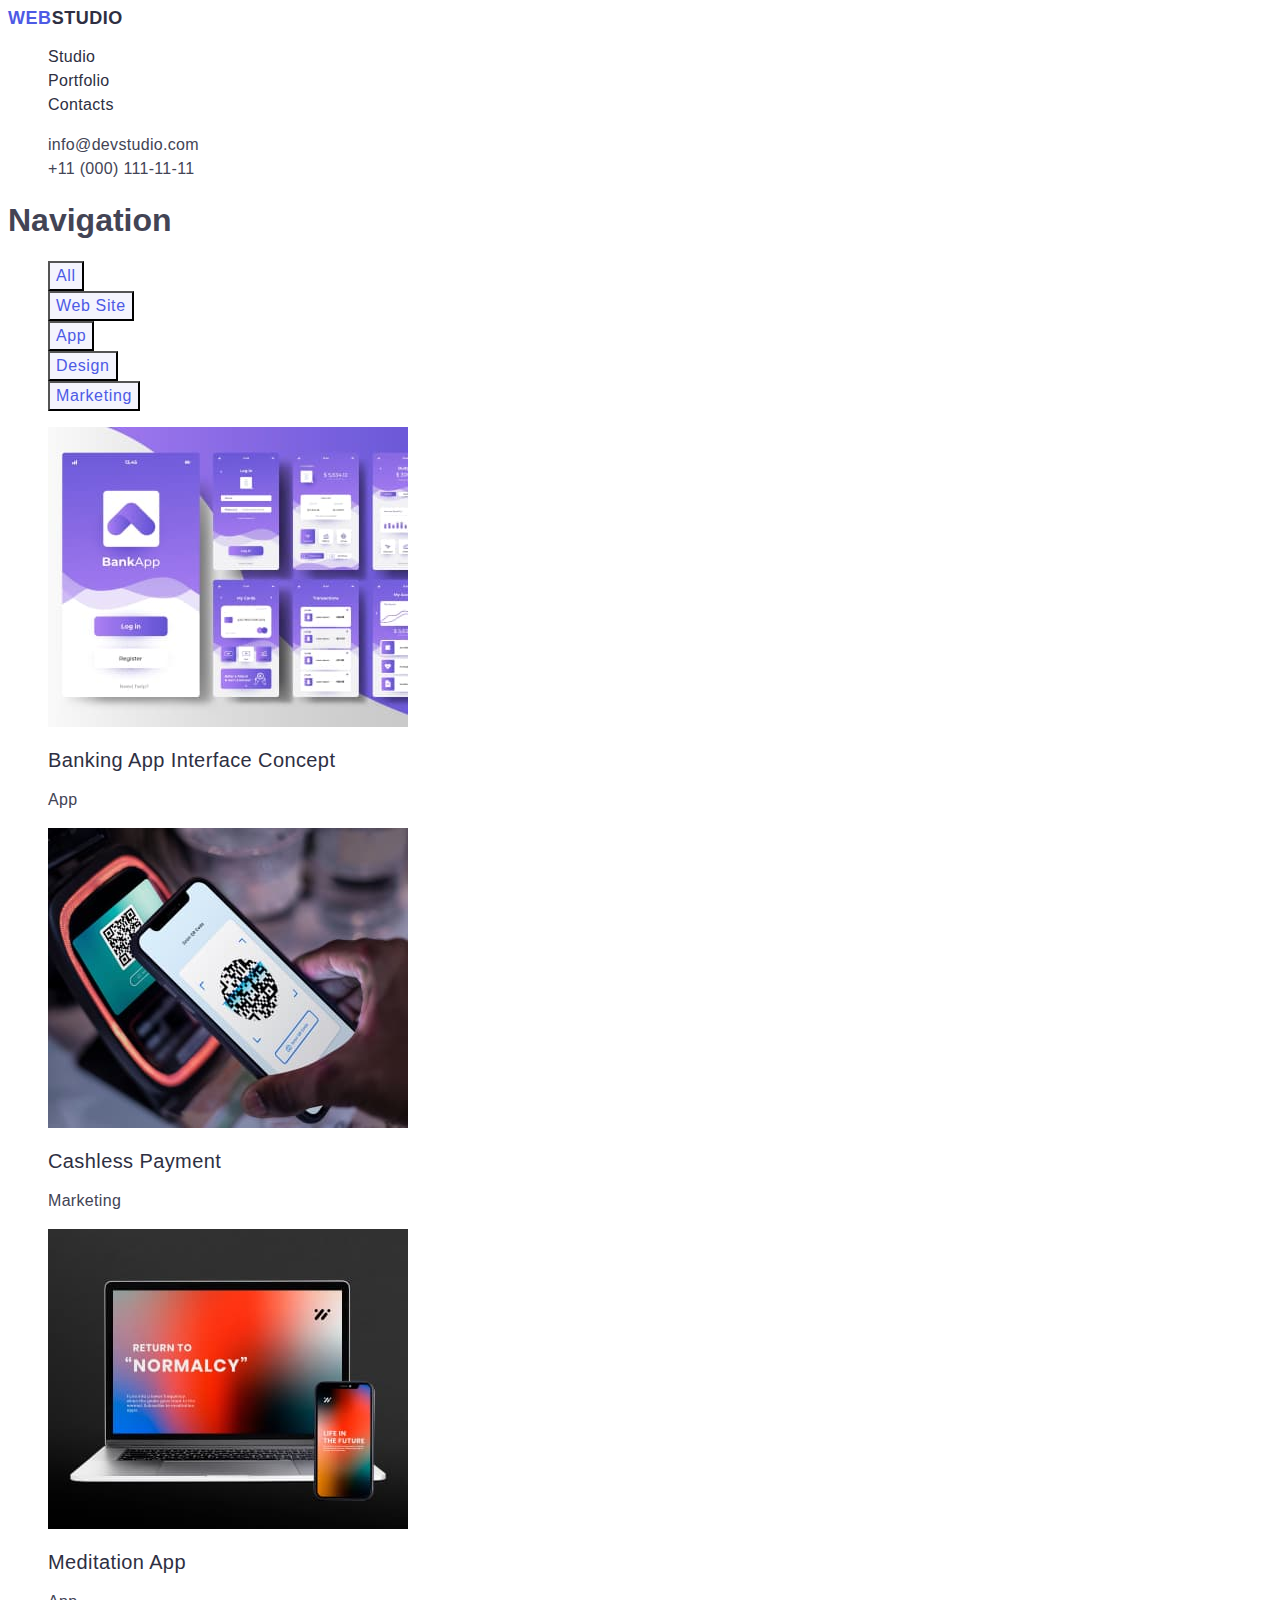
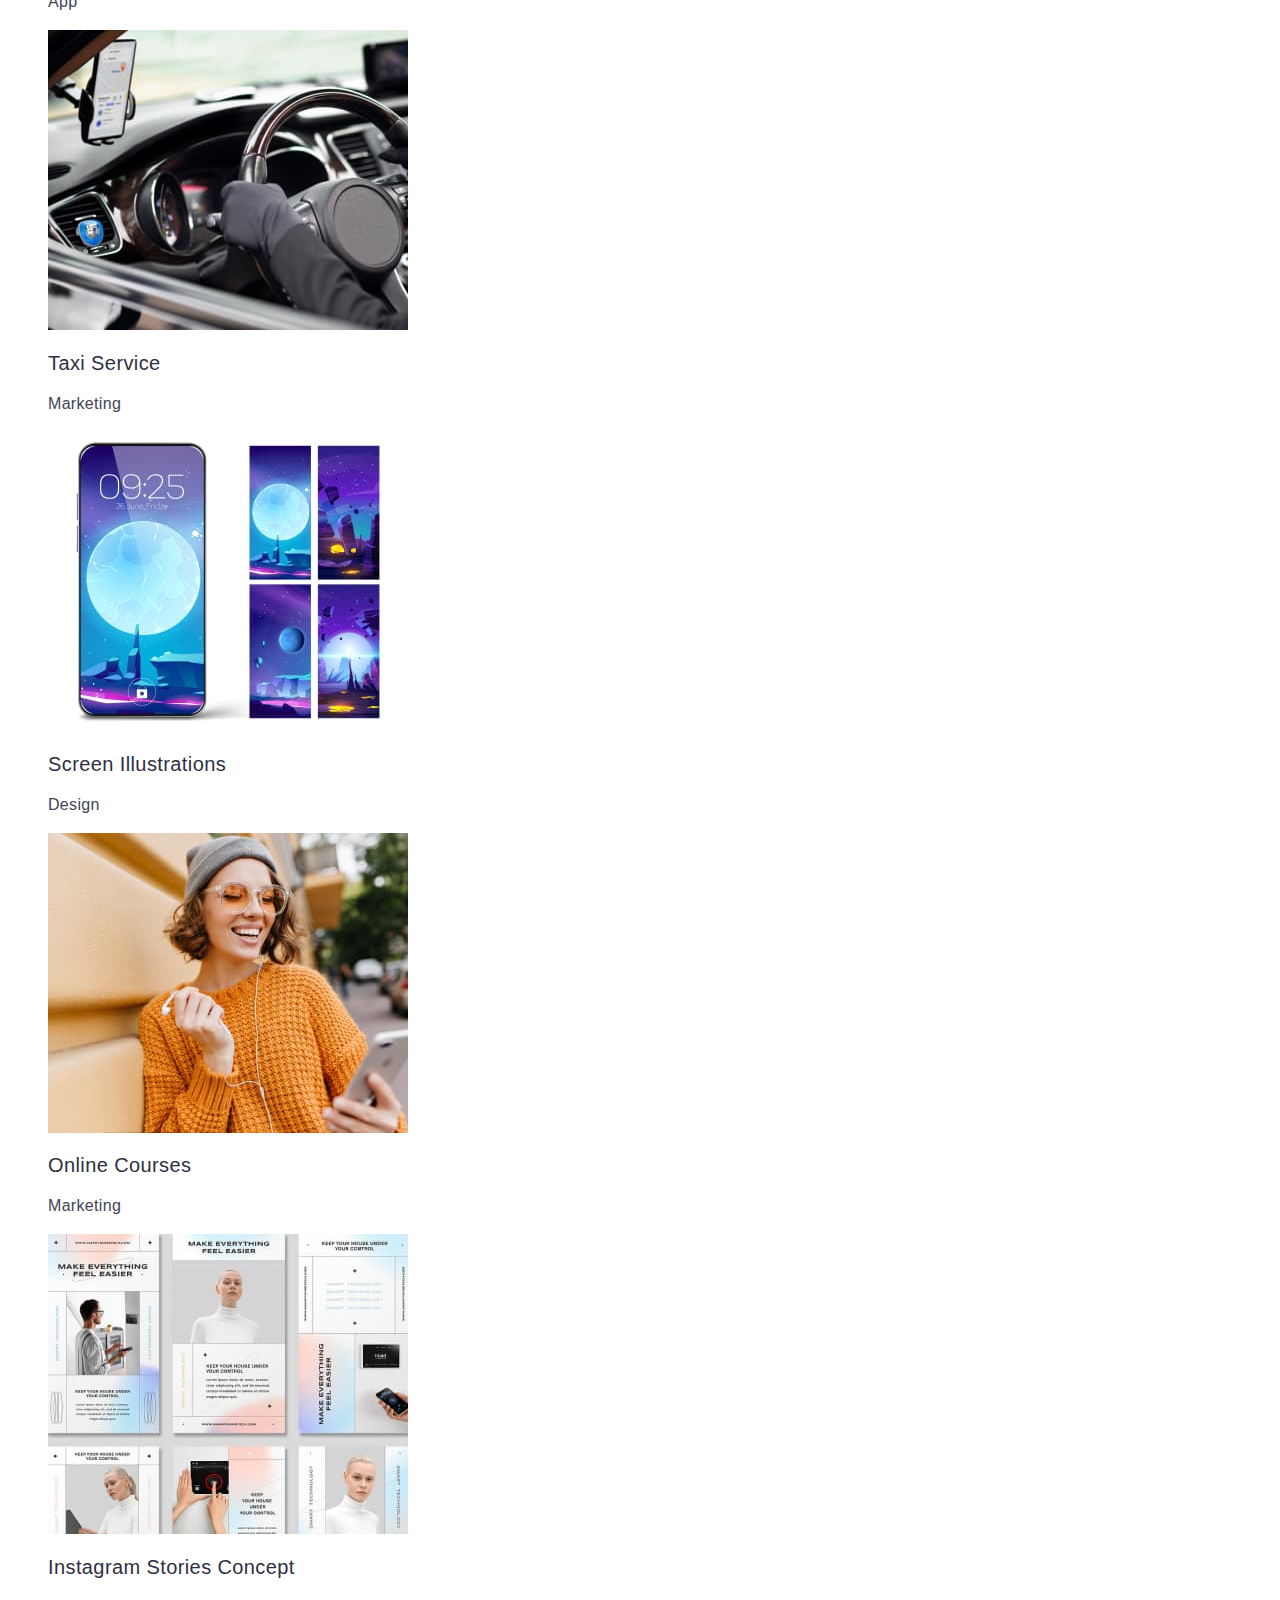
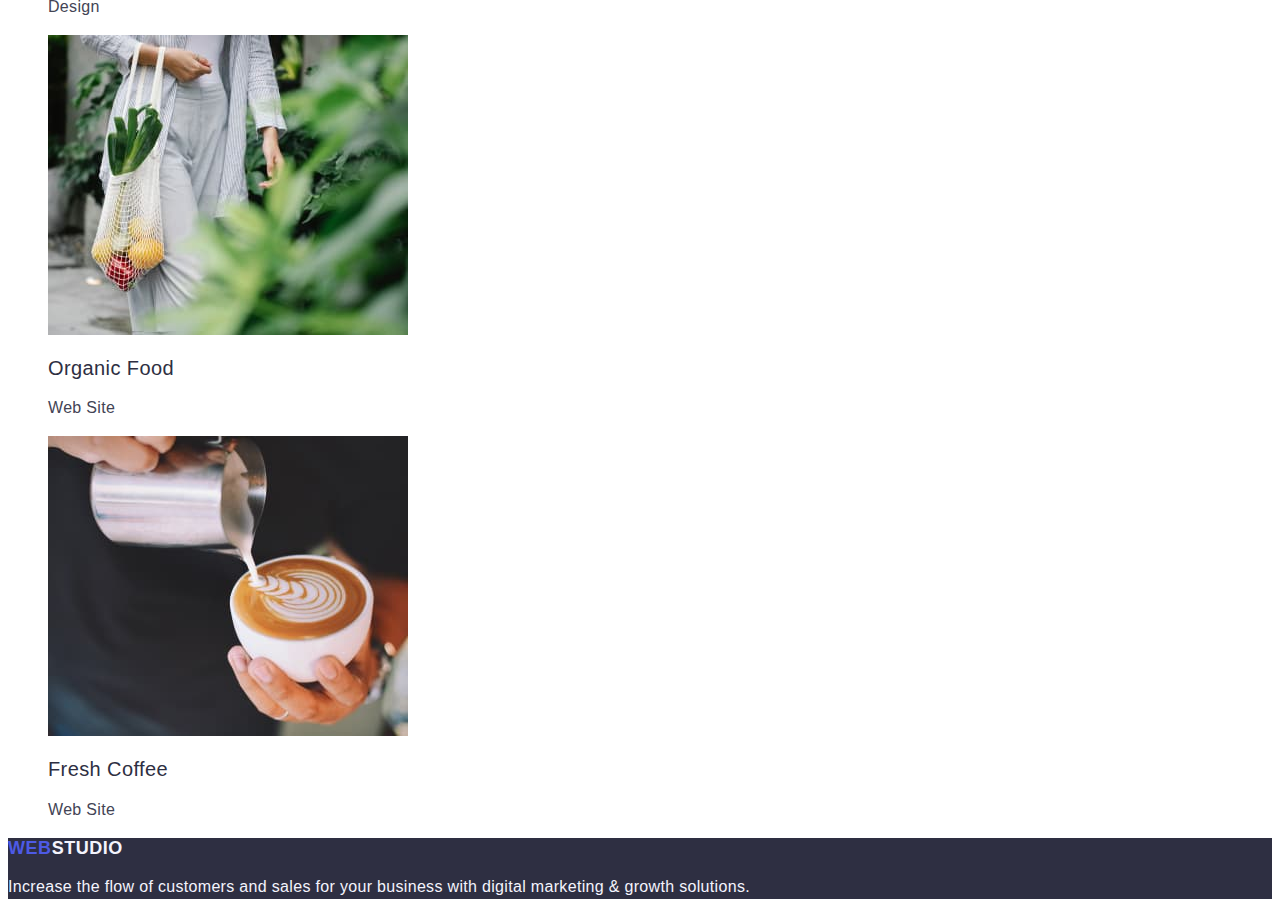
==== commit 0d822a27: "1" ====
--- a/portfolio.html
+++ b/portfolio.html
@@ -8,7 +8,6 @@
     <link rel="preconnect" href="https://fonts.gstatic.com" crossorigin />
     <link
       href="https://fonts.googleapis.com/css2?family=Raleway:wght@800&family=Roboto:wght@400;500;700&display=swap"
-      rel="stylesheet"
     />
     <link href="./css/styles.css" rel="stylesheet" />
   </head>
--- a/css/styles.css
+++ b/css/styles.css
@@ -38,13 +38,15 @@
 
 .strategy{color:var(--title-color); font-weight: 500; font-size: 20px; line-height: 1.2; letter-spacing: 0.02em;}
 
-.problem{color: var(--title-color);  font-size: 16px; line-height: 1.5; letter-spacing: 0.02em;}
+.problem{color: var(--section-color);  font-size: 16px; line-height: 1.5; letter-spacing: 0.02em;}
 
 .responsibilities{font-size: 36px; line-height: 1.11; text-align: center; letter-spacing: 0.02em; text-transform: capitalize; color: var(--title-color)}
 
-.team{font-size: 36px; line-height: 1.11; text-align: center; letter-spacing: 0.02em; text-transform: capitalize; color: var(--title-color)}
+.team{background-color: var(--button-background-color);}
 
-.item{background-color:var(--button-background-color)}
+.team_title{font-size: 36px; line-height: 1.11; text-align: center; letter-spacing: 0.02em; text-transform: capitalize; color: var(--title-color)}
+
+.item{background-color:var(--white-color)}
 
 .mark{font-weight: 500; font-size: 20px; line-height: 1.2; letter-spacing: 0.02em; color: var(--title-color)}
 
@@ -72,7 +74,7 @@
 
 .pfooter{background-color: var(--title-color); }
 
-.logo{font-family: "Raleway", sans-serif; font-weight: 800; font-size: 18px; line-height: 1.17; letter-spacing: 0.03em; text-transform: uppercase;color: var(--button-color)}
+.logo{font-family: "Raleway", sans-serif; font-weight: 800; font-size: 18px; line-height: 1.17; letter-spacing: 0.03em; text-transform: uppercase;color: var(--primary-color)}
 
 .address{font-style:normal}
 
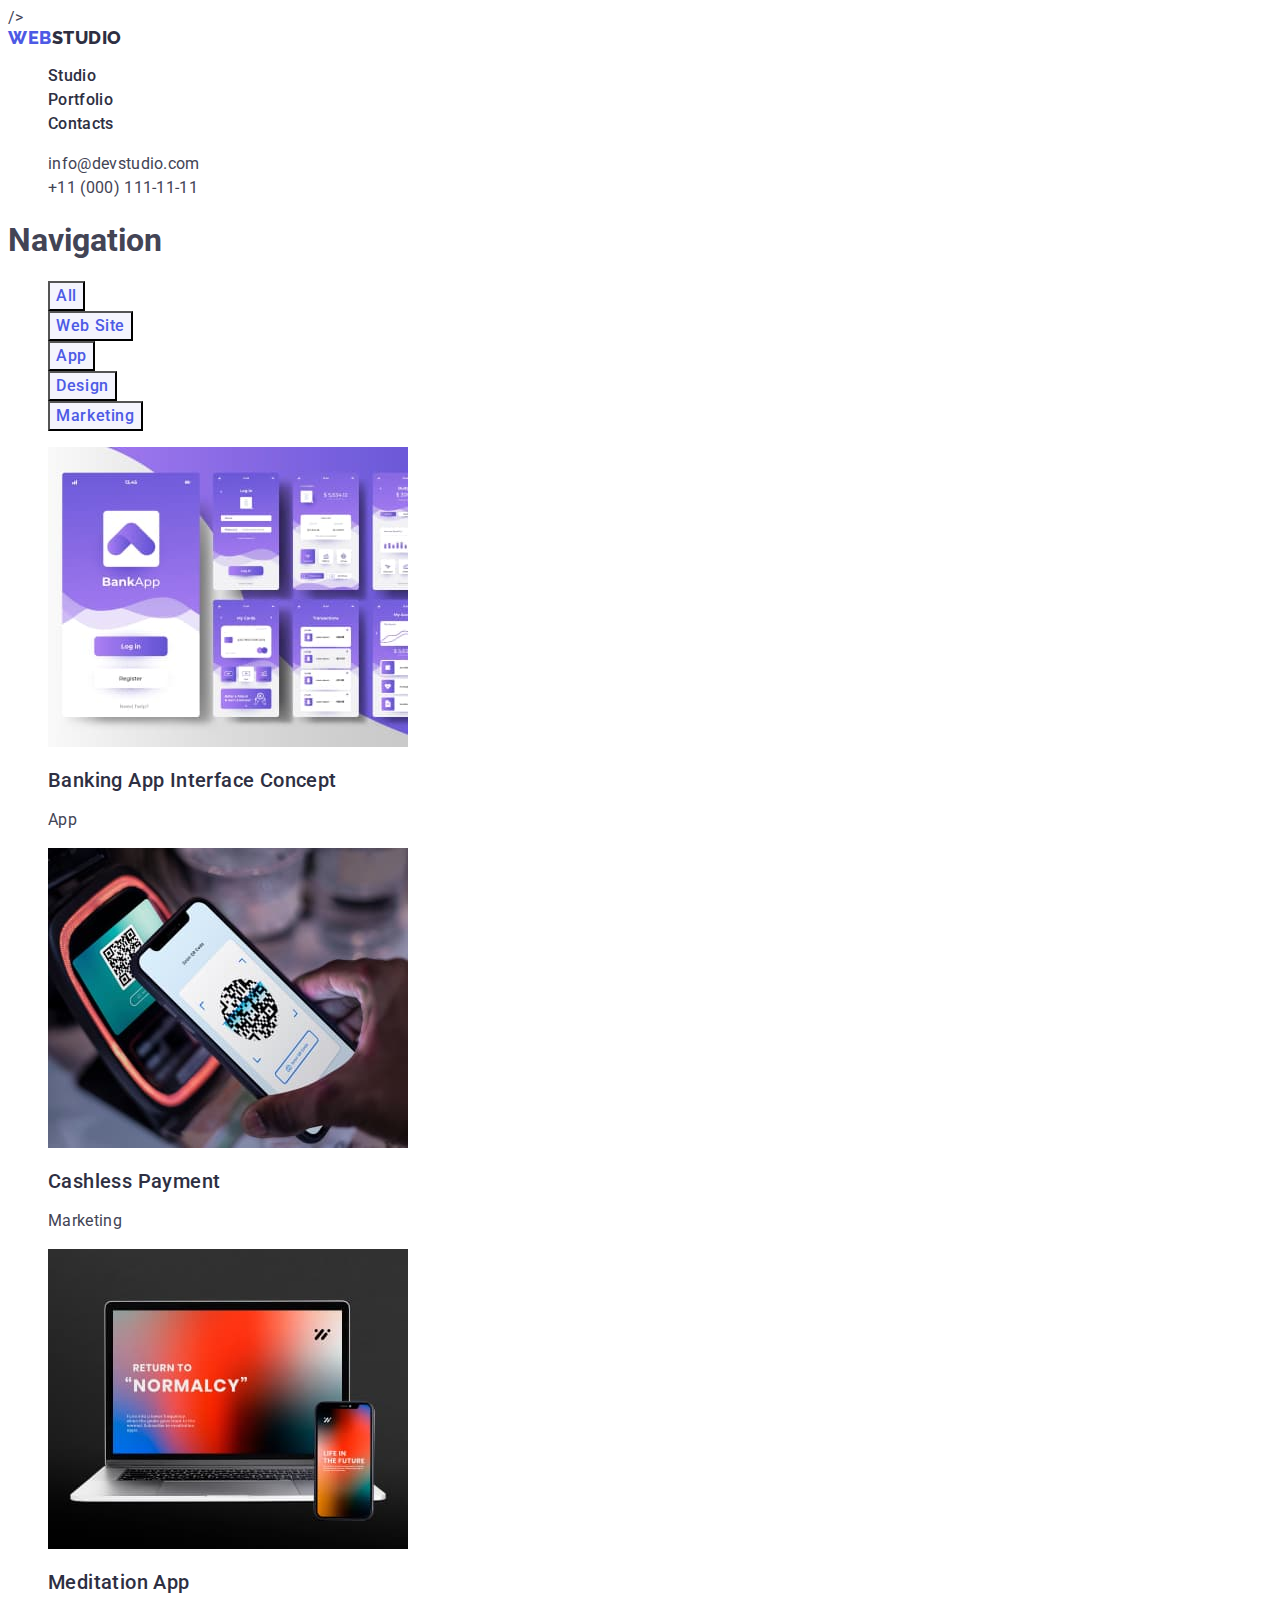
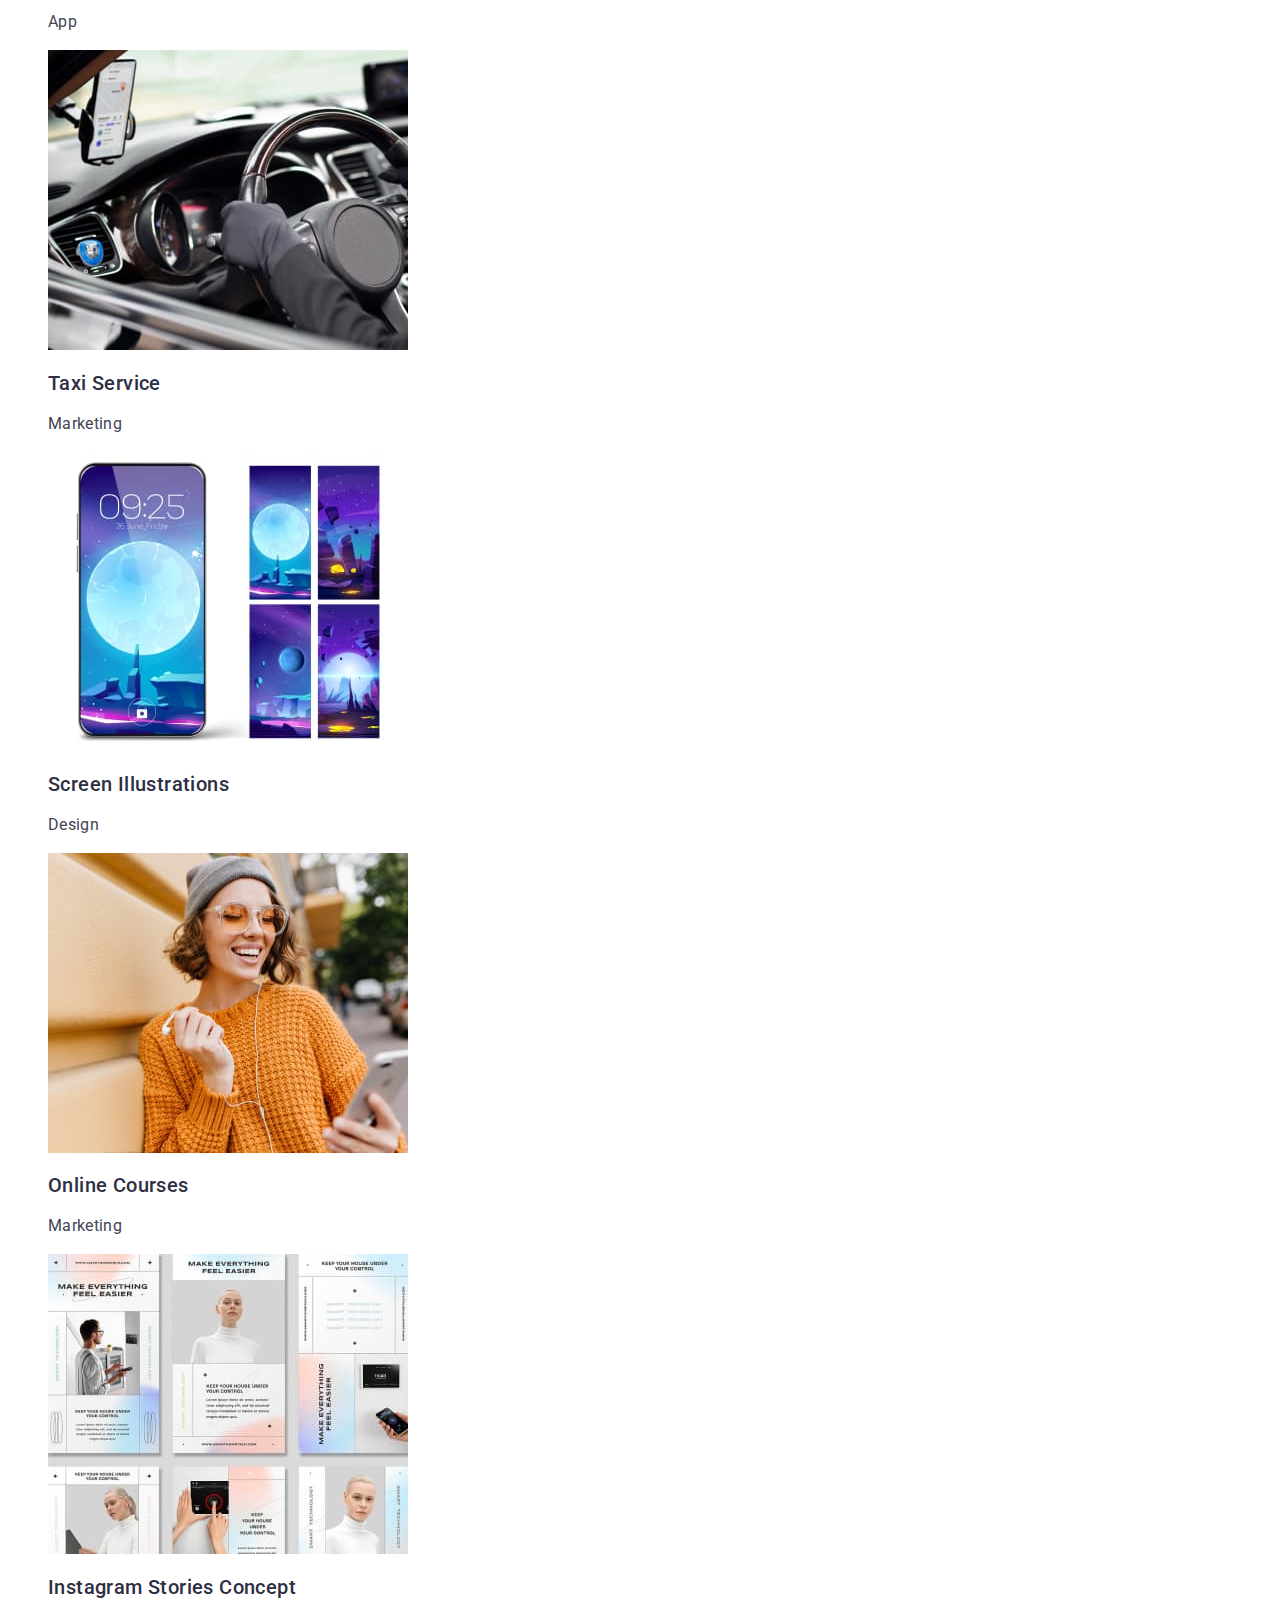
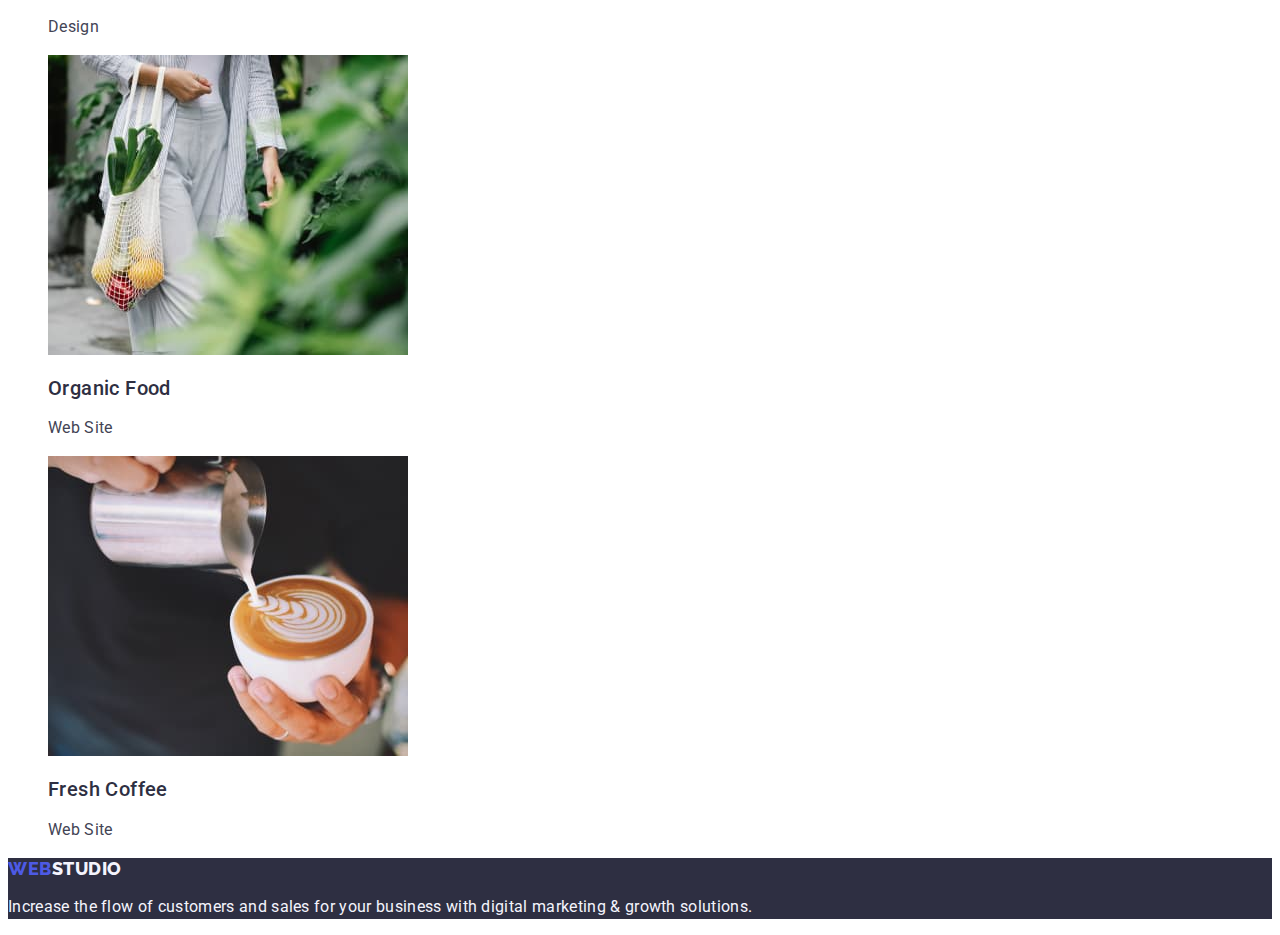
==== commit 92cb103f: "3" ====
--- a/portfolio.html
+++ b/portfolio.html
@@ -8,6 +8,7 @@
     <link rel="preconnect" href="https://fonts.gstatic.com" crossorigin />
     <link
       href="https://fonts.googleapis.com/css2?family=Raleway:wght@800&family=Roboto:wght@400;500;700&display=swap"
+      rel="stylesheet">
     />
     <link href="./css/styles.css" rel="stylesheet" />
   </head>
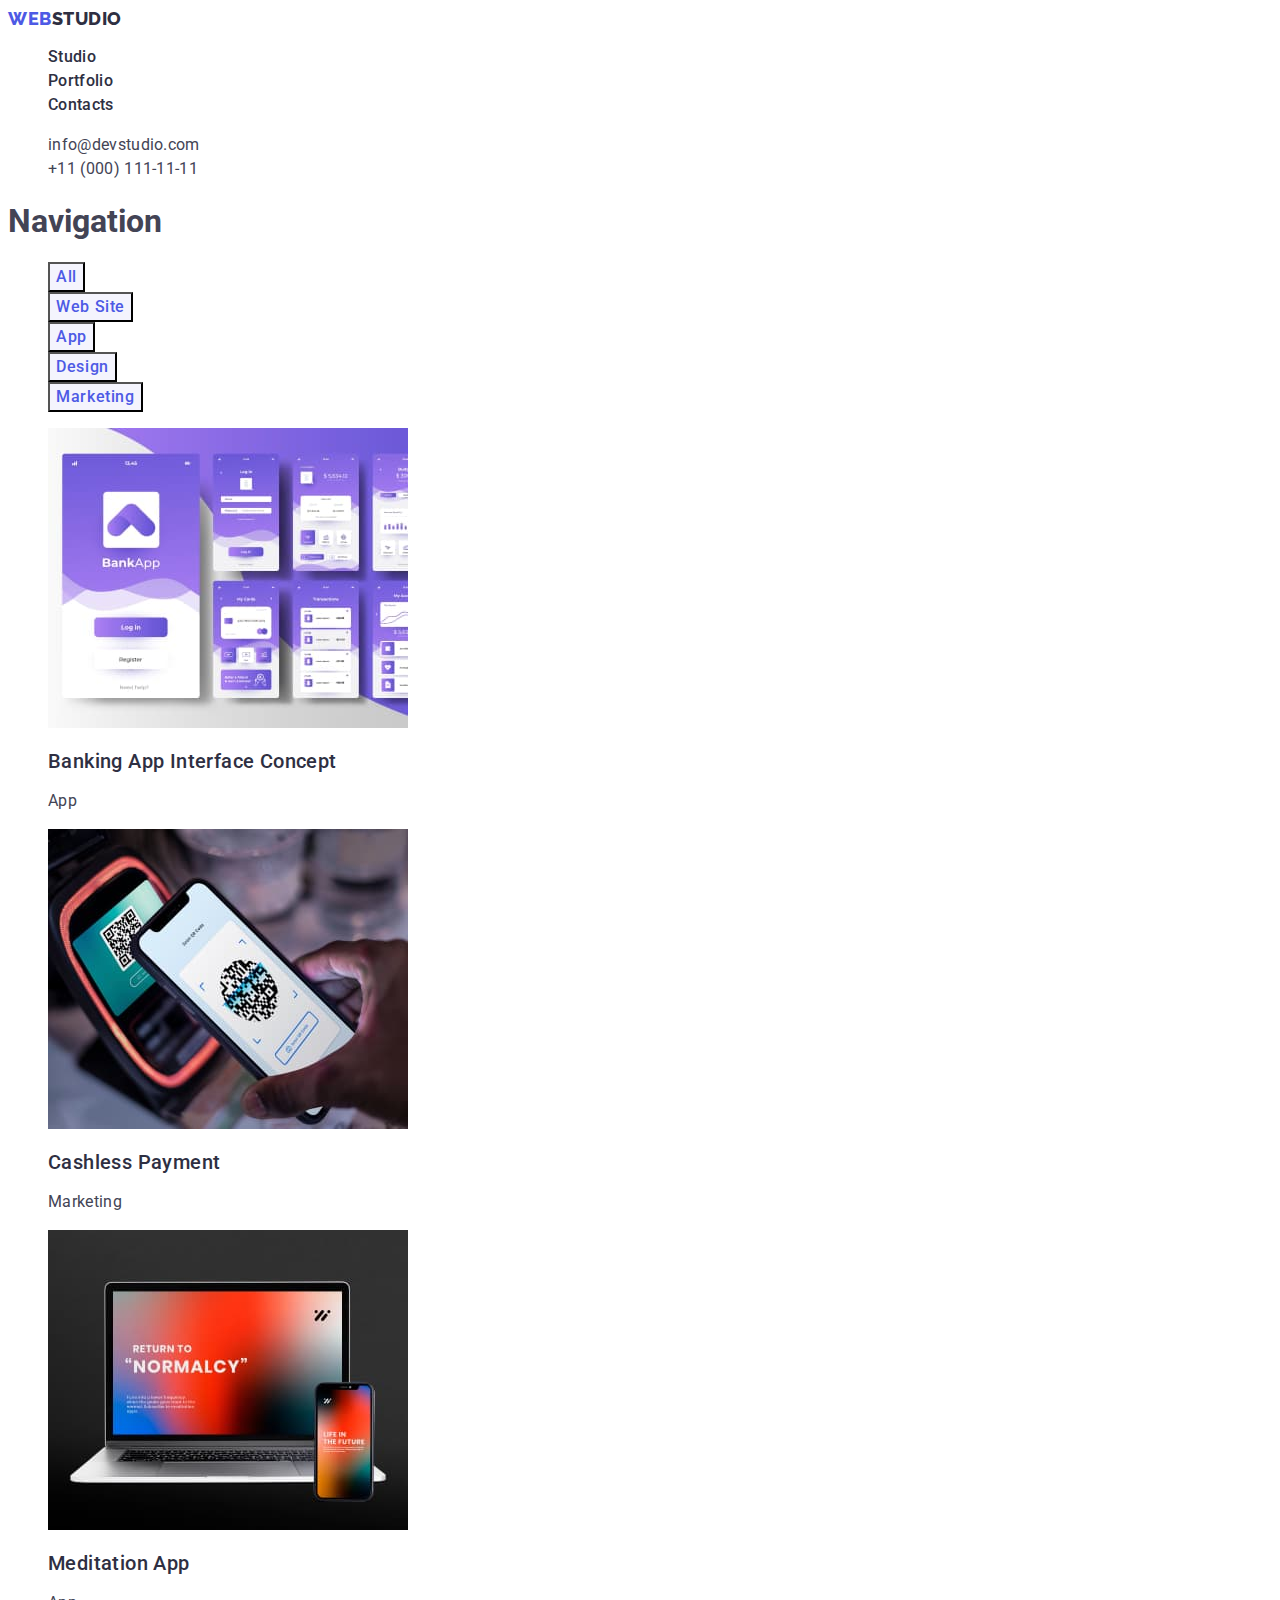
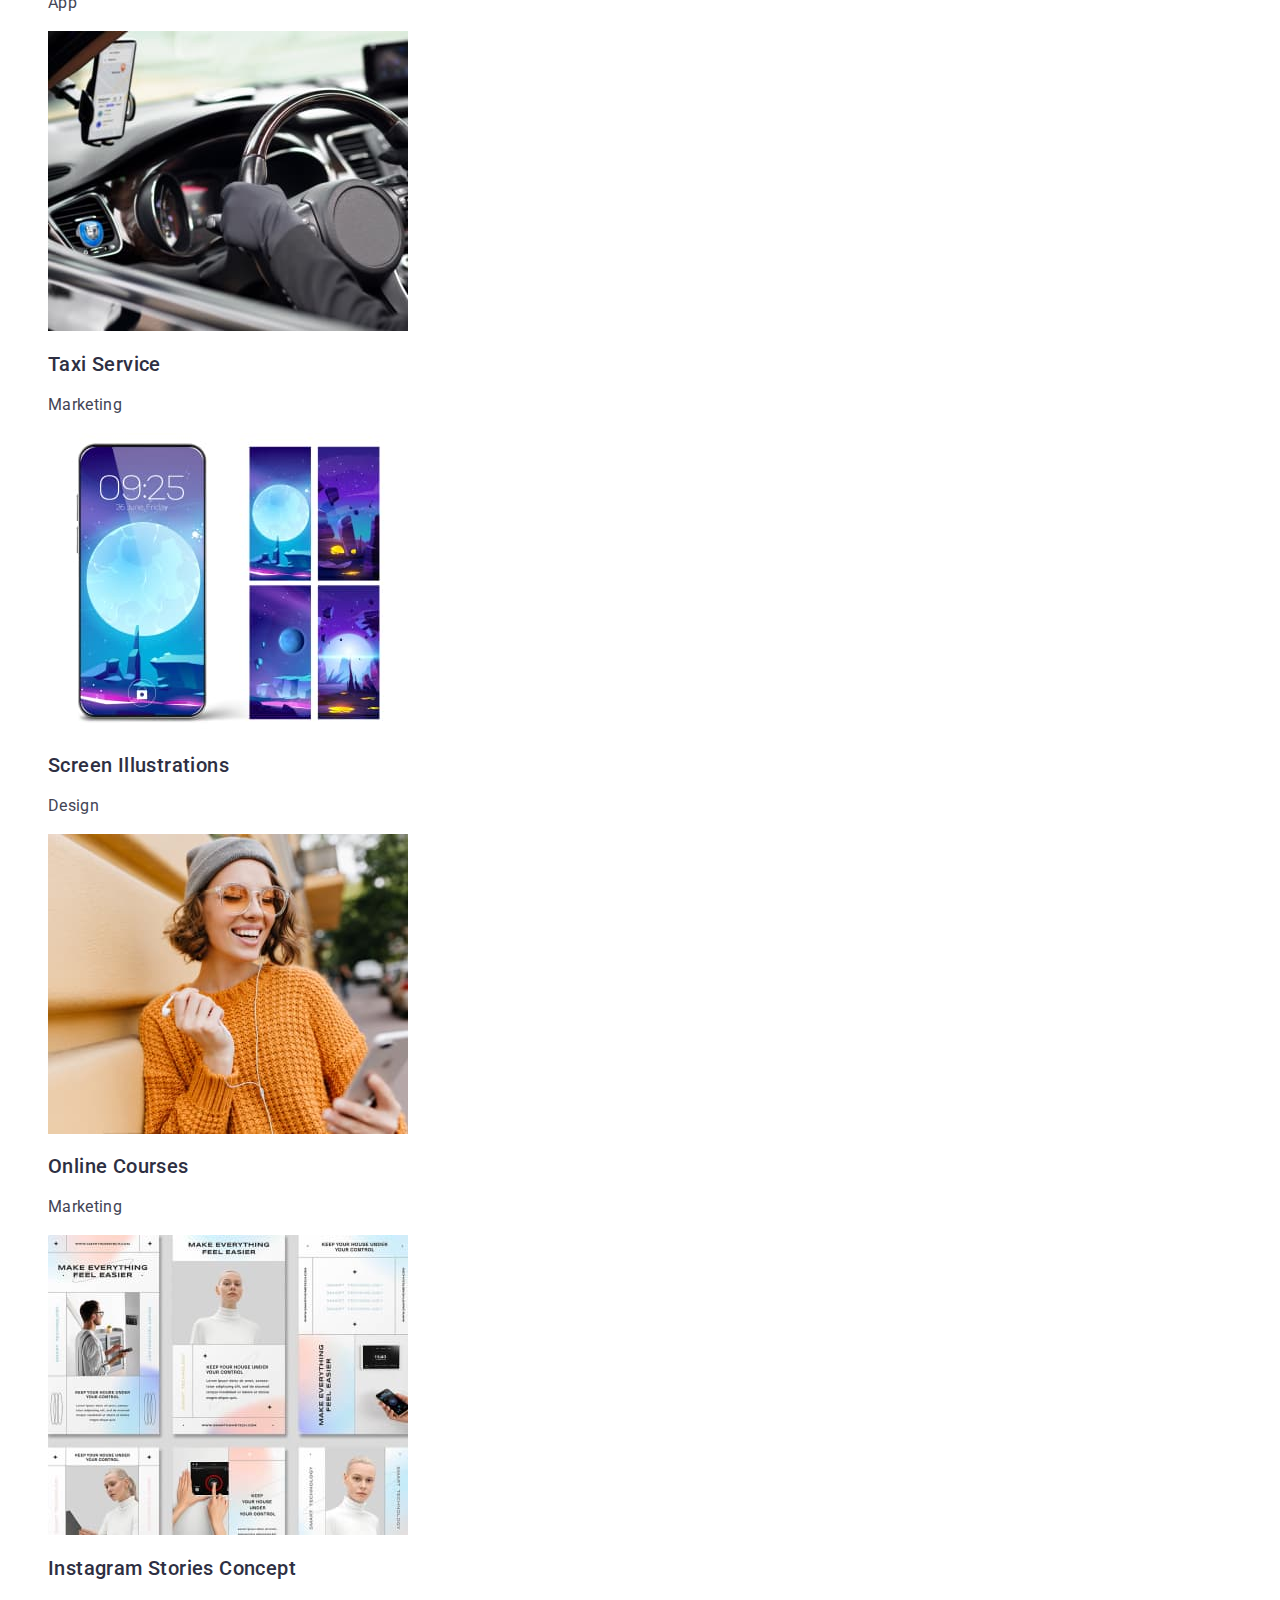
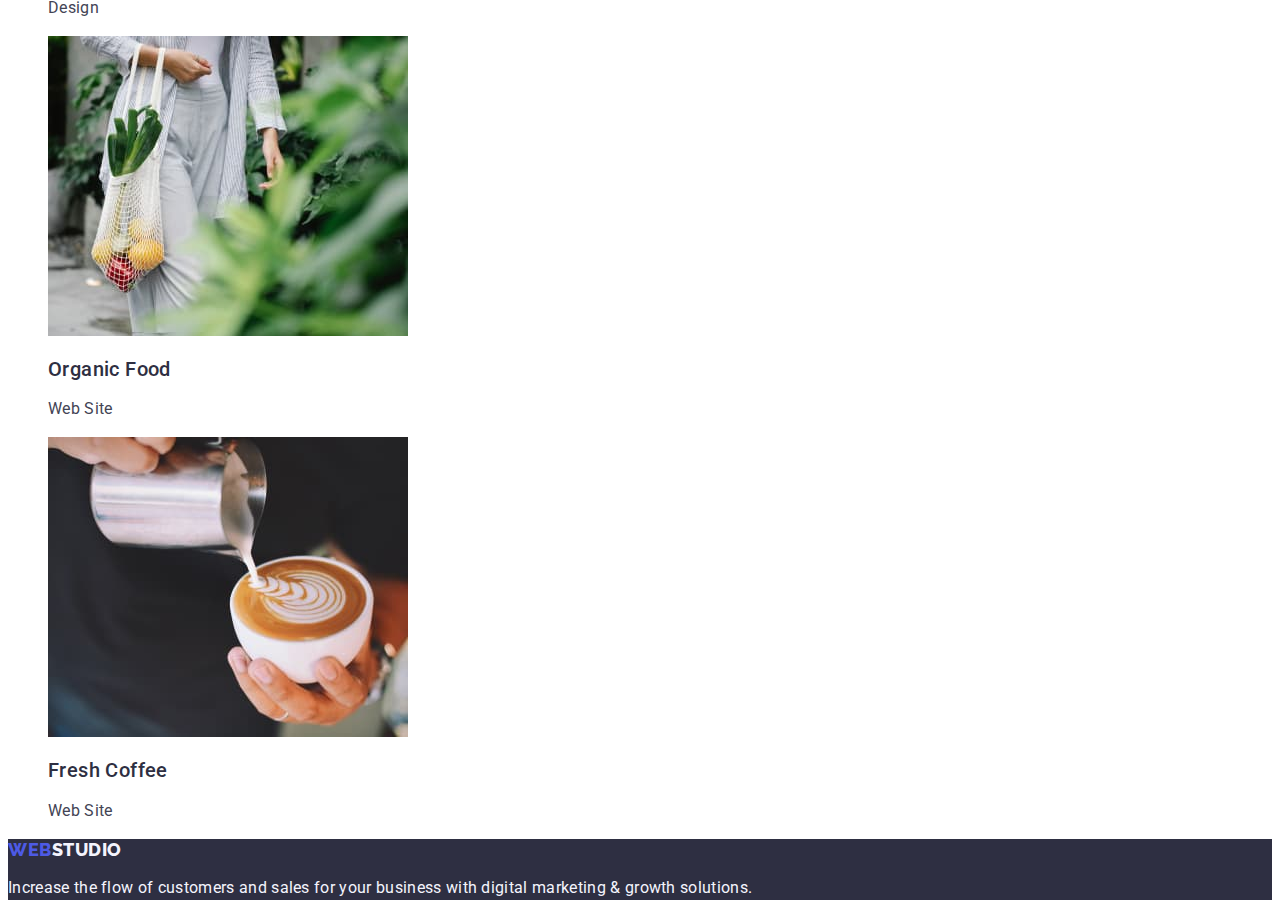
==== commit 75361f32: "7" ====
--- a/portfolio.html
+++ b/portfolio.html
@@ -4,12 +4,9 @@
     <meta charset="UTF-8" />
     <meta name="viewport" content="width=device-width, initial-scale=1.0" />
     <title>Document</title>
-    <link rel="preconnect" href="https://fonts.googleapis.com" />
-    <link rel="preconnect" href="https://fonts.gstatic.com" crossorigin />
-    <link
-      href="https://fonts.googleapis.com/css2?family=Raleway:wght@800&family=Roboto:wght@400;500;700&display=swap"
-      rel="stylesheet">
-    />
+    <link rel="preconnect" href="https://fonts.googleapis.com">
+<link rel="preconnect" href="https://fonts.gstatic.com" crossorigin>
+<link href="https://fonts.googleapis.com/css2?family=Raleway:wght@800&family=Roboto:wght@400;500;700&display=swap" rel="stylesheet">
     <link href="./css/styles.css" rel="stylesheet" />
   </head>
   <body>
